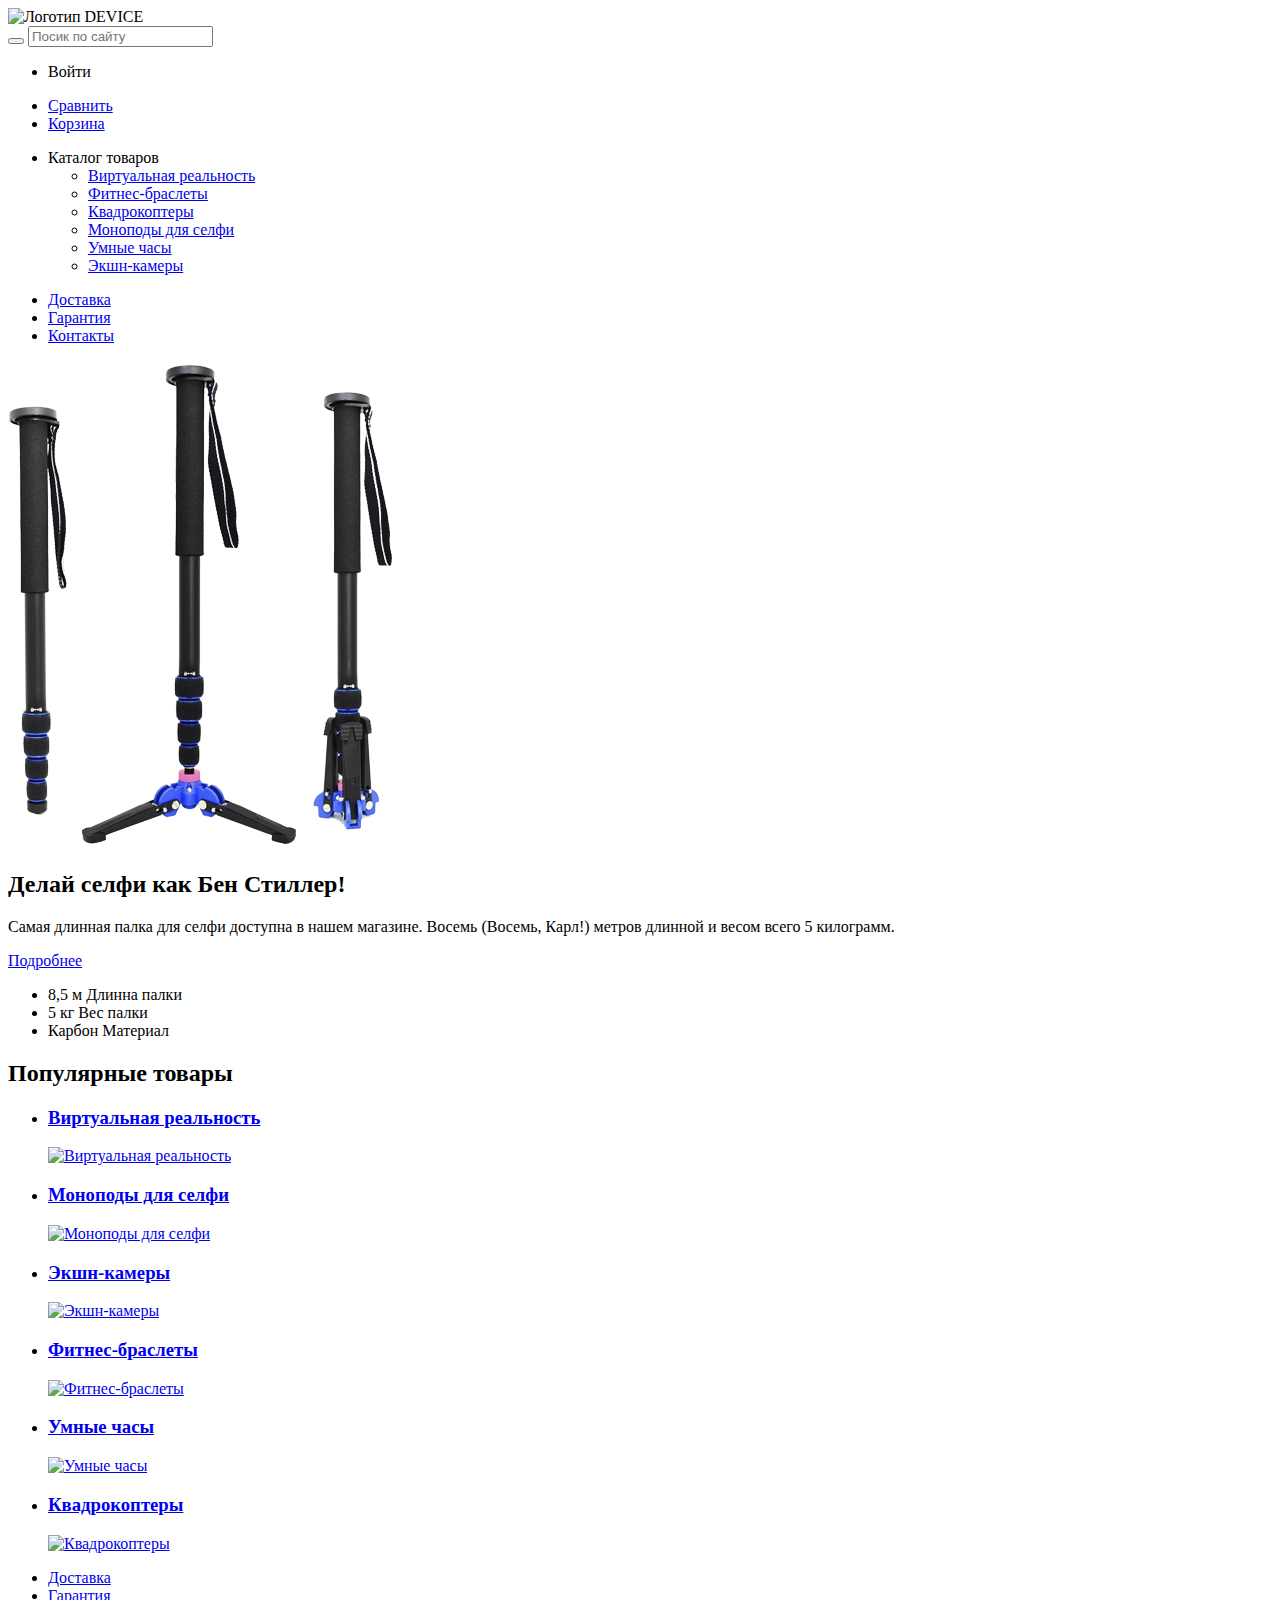
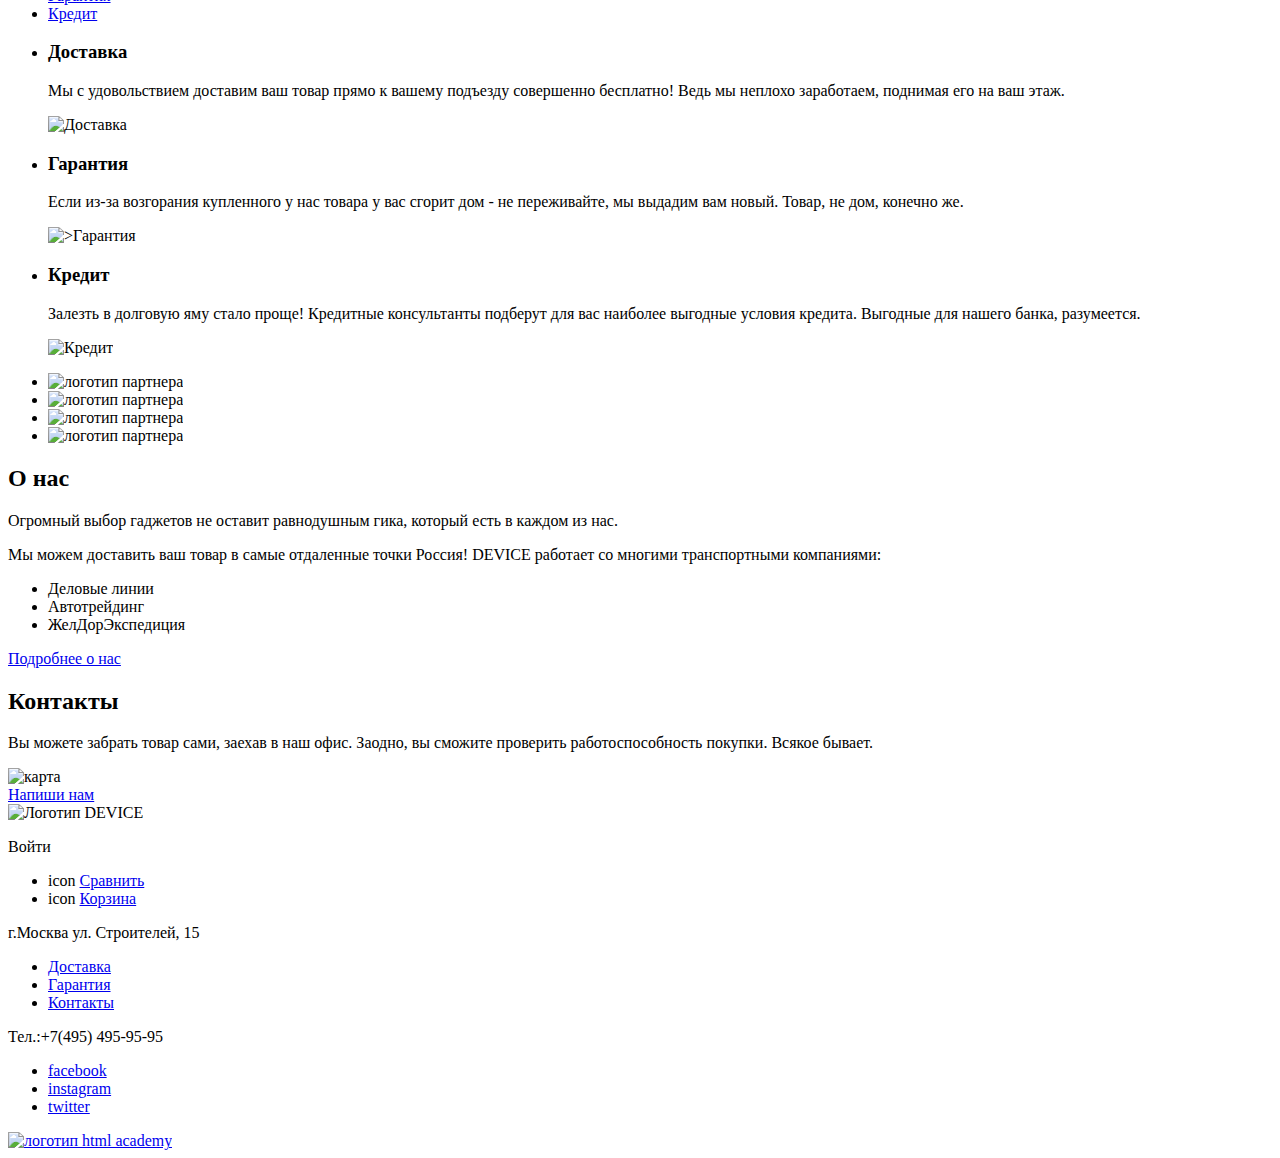
==== index.html @ af8afa59 "Подключение изображение к разметке" ====
<!DOCTYPE html>
<html lang="ru">

<head>
  <meta charset="utf-8">
  <title>Главная</title>
</head>

<body>
  <!-- HEADER -->
  <header class="main-header">
    <img src="#" alt="Логотип DEVICE">
    <form class="search">
      <button type="submit"></button>
      <input type="text" name="search" placeholder="Посик по сайту">
    </form>
    <ul class="main-header__user-navigation-list">
      <li>Войти</li>
    </ul>
    <ul>
      <li>
        <a href="#">Сравнить</a>
      <li>
        <a href="#">Корзина</a>  
      </li>
    </ul>
    <nav class="site-navigation">
      <ul class="site-navigation__list">
        <li>Каталог товаров
          <ul>
            <li>
              <a href="#">Виртуальная реальность</a>
            </li>
            <li>
              <a href="#">Фитнес-браслеты</a>
            </li>
            <li>
              <a href="#">Квадрокоптеры</a>
            </li>
            <li>
              <a href="#">Моноподы для селфи</a>
            </li>
            <li>
              <a href="#">Умные часы</a>
            </li>
            <li>
              <a href="#">Экшн-камеры</a>
            </li>
          </ul>
        </li>
      </ul>
      <ul class="site-navigation-list">
        <li>
          <a href="#">Доставка</a>
        </li>
        <li>
          <a href="#">Гарантия</a>
        </li>
        <li>
          <a href="#">Контакты</a>
        </li>
      </ul>
    </nav>
  </header>

  <!-- MAIN -->
  <main class="container">
    <!-- Slider -->
    <section class="slider">
      <img src="img/content/slider/slider-1.png" alt="изображение Палка для селфи">
      <h2 class="title">Делай селфи как Бен Стиллер!</h2>
      <p>
        Самая длинная палка для селфи доступна в нашем магазине. Восемь (Восемь, Карл!) метров длинной и весом всего 5 килограмм.
      </p>
      <a href="#">Подробнее</a>
      <ul class="feature-list">
        <li class="feature-item">
          8,5 м
          <span>Длинна палки</span>
        </li>
        <li class="feature-item">
          5 кг
          <span>Вес палки</span>
        </li>
        <li class="feature-item">
          Карбон
          <span>Материал</span>
        </li>
      </ul>
    </section>
    <!-- Slider -->
    <section class="catalog-popular">
      <h2 class="visuale-hidden">Популярные товары</h2>
      <ul class="catalog-popular__list">
        <li>
          <h3 class="title">
            <a href="#">Виртуальная реальность</a>
          </h3>
          <a href="#">
            <img src="http://placehold.it/150x100" alt="Виртуальная реальность">
          </a>
        </li>
        <li>
          <h3 class="title">
            <a href="#">Моноподы для селфи</a>
          </h3>
          <a href="#">
            <img src="img/content/catalog/" alt="Моноподы для селфи">
          </a>
        </li>
        <li>
          <h3 class="title">
            <a href="#">Экшн-камеры</a>
          </h3>
          <a href="#">
            <img src="http://placehold.it/150x100" alt="Экшн-камеры">
          </a>
        </li>
        <li>
          <h3 class="title">
            <a href="#">Фитнес-браслеты</a>
          </h3>
          <a href="#">
            <img src="http://placehold.it/150x100" alt="Фитнес-браслеты">
          </a>
        </li>
        <li>
          <h3 class="title">
            <a href="#">Умные часы</a>
          </h3>
          <a href="#">
            <img src="http://placehold.it/150x100" alt="Умные часы">
          </a>
        </li>
        <li>
          <h3 class="title">
            <a href="#">Квадрокоптеры</a>
          </h3>
          <a href="#">
            <img src="http://placehold.it/150x100" alt="Квадрокоптеры">
          </a>
        </li>
      </ul>
    </section>
    <section class="services">
      <ul class="services-tab-list">
        <li>
          <a href="#">Доставка</a>
        </li>
        <li>
          <a href="#">Гарантия</a>
        </li>
        <li>
          <a href="#">Кредит</a>
        </li>
      </ul>
      <ul class="services-list">
        <li>
          <h3>Доставка</h3>
          <p>
            Мы с удовольствием доставим ваш товар прямо к вашему подъезду совершенно бесплатно! Ведь мы неплохо заработаем, поднимая
            его на ваш этаж.
          </p>
          <img src="#" alt="Доставка">
        </li>
        <li>
          <h3>Гарантия</h3>
          <p>
            Если из-за возгорания купленного у нас товара у вас сгорит дом - не переживайте, мы выдадим вам новый. Товар, не дом, конечно
            же.
          </p>
          <img src="#" alt=">Гарантия">
        </li>
        <li>
          <h3>Кредит</h3>
          <p>
            Залезть в долговую яму стало проще! Кредитные консультанты подберут для вас наиболее выгодные условия кредита. Выгодные для
            нашего банка, разумеется.
          </p>
          <img src="#" alt="Кредит">
        </li>
      </ul>
    </section>
    <section class="partners">
      <ul class="partners-list">
        <li>
          <img src="http://placehold.it/150x100" alt="логотип партнера">
        </li>
        <li>
          <img src="http://placehold.it/150x100" alt="логотип партнера">
        </li>
        <li>
          <img src="http://placehold.it/150x100" alt="логотип партнера">
        </li>
        <li>
          <img src="http://placehold.it/150x100" alt="логотип партнера">
        </li>
      </ul>
    </section>
    <section class="about">
      <h2>О нас</h2>
      <p>
        Огромный выбор гаджетов не оставит равнодушным гика, который есть в каждом из нас.
      </p>
      <p>
        Мы можем доставить ваш товар в самые отдаленные точки Россия! DEVICE работает со многими транспортными компаниями:
      </p>
      <ul>
        <li>Деловые линии</li>
        <li>Автотрейдинг</li>
        <li>ЖелДорЭкспедиция</li>
      </ul>
      <a href="#">Подробнее о нас</a>
    </section>
    <section class="contacts">
      <h2>Контакты</h2>
      <p>
        Вы можете забрать товар сами, заехав в наш офис. Заодно, вы сможите проверить работоспособность покупки. Всякое бывает.
      </p>
      <img src="http://placehold.it/150x100" alt="карта">
      <br>
      <a href="#">Напиши нам</a>
    </section>
  </main>
  <!-- FOOTER -->
  <footer main-footer>
    <section class="top-footer">
      <img src="#" alt="Логотип DEVICE">
      <ul class="user-navigation-footer-list"></ul>
      <li>Войти</li>
      </ul>
      <ul>
        <li>
          <span>icon</span>
          <a href="#">Сравнить</a>
        </li>
        <li>
          <span>icon</span>
          <a href="#">Корзина</a>
        </li>
      </ul>
    </section>
    <section class="middle-footer">
      <p class="middle-footer-address">
        г.Москва ул. Строителей, 15
      </p>
      <nav class="footer-navigation">
        <ul class="footer-navigation-list">
          <li>
            <a href="#">Доставка</a>
          </li>
          <li>
            <a href="#">Гарантия</a>
          </li>
          <li>
            <a href="#">Контакты</a>
          </li>
        </ul>
      </nav>
      <p class="middle-footer-contact">
        Тел.:+7(495) 495-95-95
      </p>
    </section>
    <section class="footer__btn-social">
      <ul class="btn-social__list">
        <li>
          <a class="btn-social__link" href="#">facebook</a>
        </li>
        <li>
          <a class="sbtn-social__link" href="#">instagram</a>
        </li>
        <li>
          <a class="btn-social__link" href="#">twitter</a>
        </li>
      </ul>
      <a href="https://htmlacademy.ru/intensive/htmlcss">
        <img src="#" alt="логотип html academy">
      </a>
    </section>
  </footer>
</body>

</html>
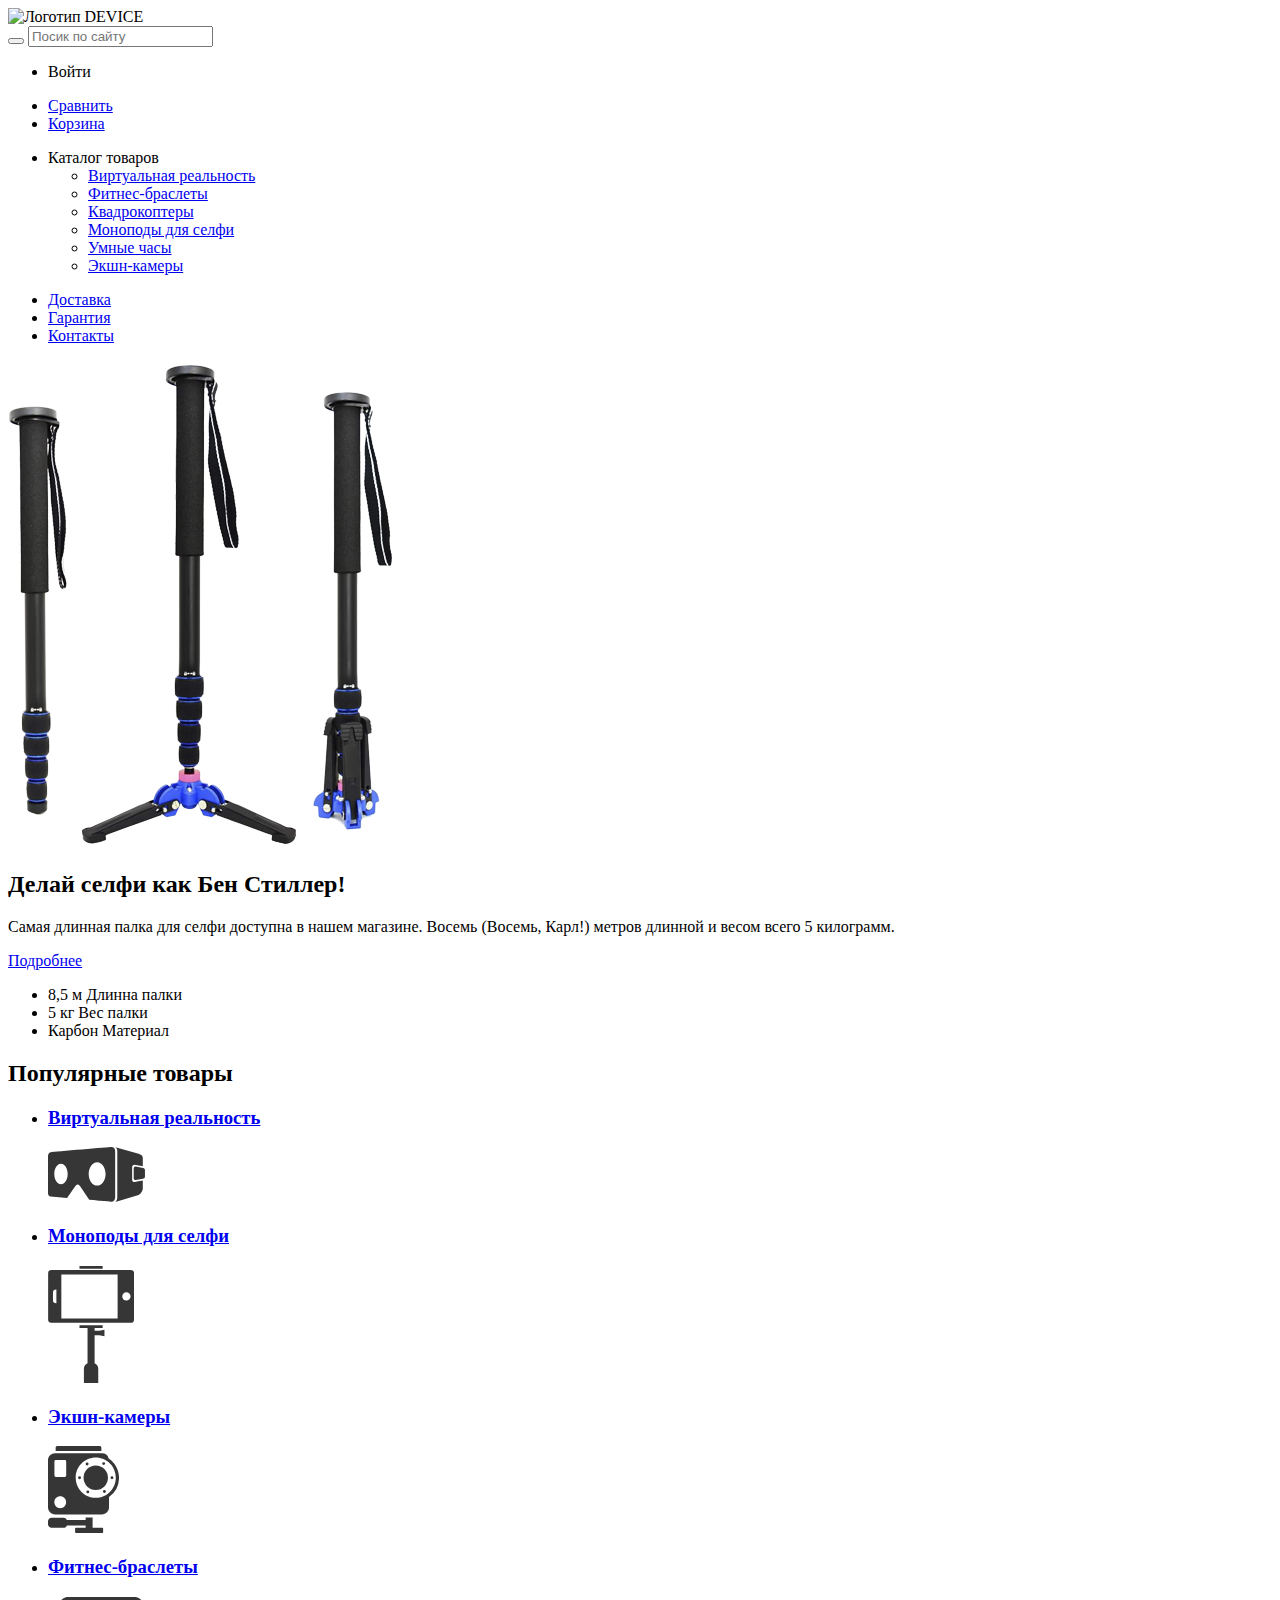
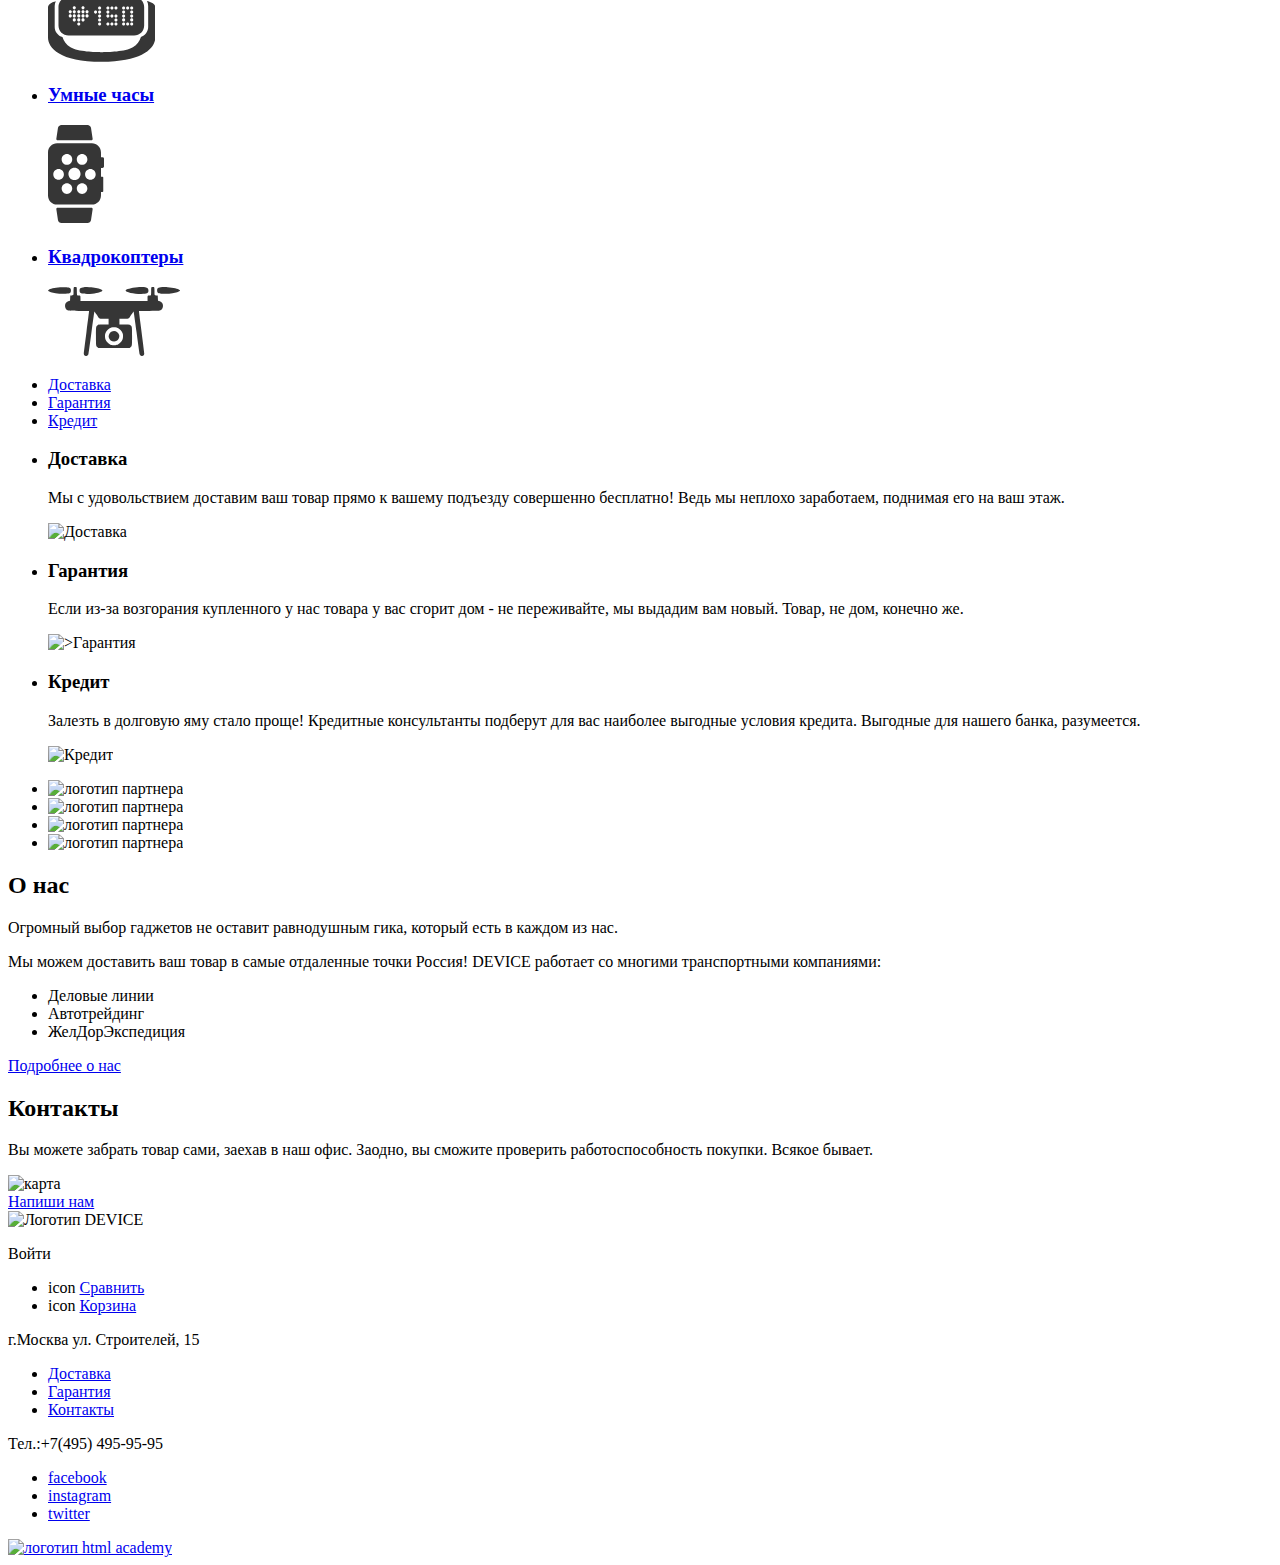
==== commit 99e2c4fb: "Добавил images популярные товары" ====
--- a/index.html
+++ b/index.html
@@ -97,7 +97,7 @@
             <a href="#">Виртуальная реальность</a>
           </h3>
           <a href="#">
-            <img src="http://placehold.it/150x100" alt="Виртуальная реальность">
+            <img src="img/decorative/svg-device/popular-1.svg" alt="Виртуальная реальность">
           </a>
         </li>
         <li>
@@ -105,7 +105,7 @@
             <a href="#">Моноподы для селфи</a>
           </h3>
           <a href="#">
-            <img src="img/content/catalog/" alt="Моноподы для селфи">
+            <img src="img/decorative/svg-device/popular-2.svg" alt="Моноподы для селфи">
           </a>
         </li>
         <li>
@@ -113,7 +113,7 @@
             <a href="#">Экшн-камеры</a>
           </h3>
           <a href="#">
-            <img src="http://placehold.it/150x100" alt="Экшн-камеры">
+            <img src="img/decorative/svg-device/popular-3.svg" alt="Экшн-камеры">
           </a>
         </li>
         <li>
@@ -121,7 +121,7 @@
             <a href="#">Фитнес-браслеты</a>
           </h3>
           <a href="#">
-            <img src="http://placehold.it/150x100" alt="Фитнес-браслеты">
+            <img src="img/decorative/svg-device/popular-4.svg" alt="Фитнес-браслеты">
           </a>
         </li>
         <li>
@@ -129,7 +129,7 @@
             <a href="#">Умные часы</a>
           </h3>
           <a href="#">
-            <img src="http://placehold.it/150x100" alt="Умные часы">
+            <img src="img/decorative/svg-device/popular-5.svg" alt="Умные часы">
           </a>
         </li>
         <li>
@@ -137,7 +137,7 @@
             <a href="#">Квадрокоптеры</a>
           </h3>
           <a href="#">
-            <img src="http://placehold.it/150x100" alt="Квадрокоптеры">
+            <img src="img/decorative/svg-device/popular-6.svg" alt="Квадрокоптеры">
           </a>
         </li>
       </ul>
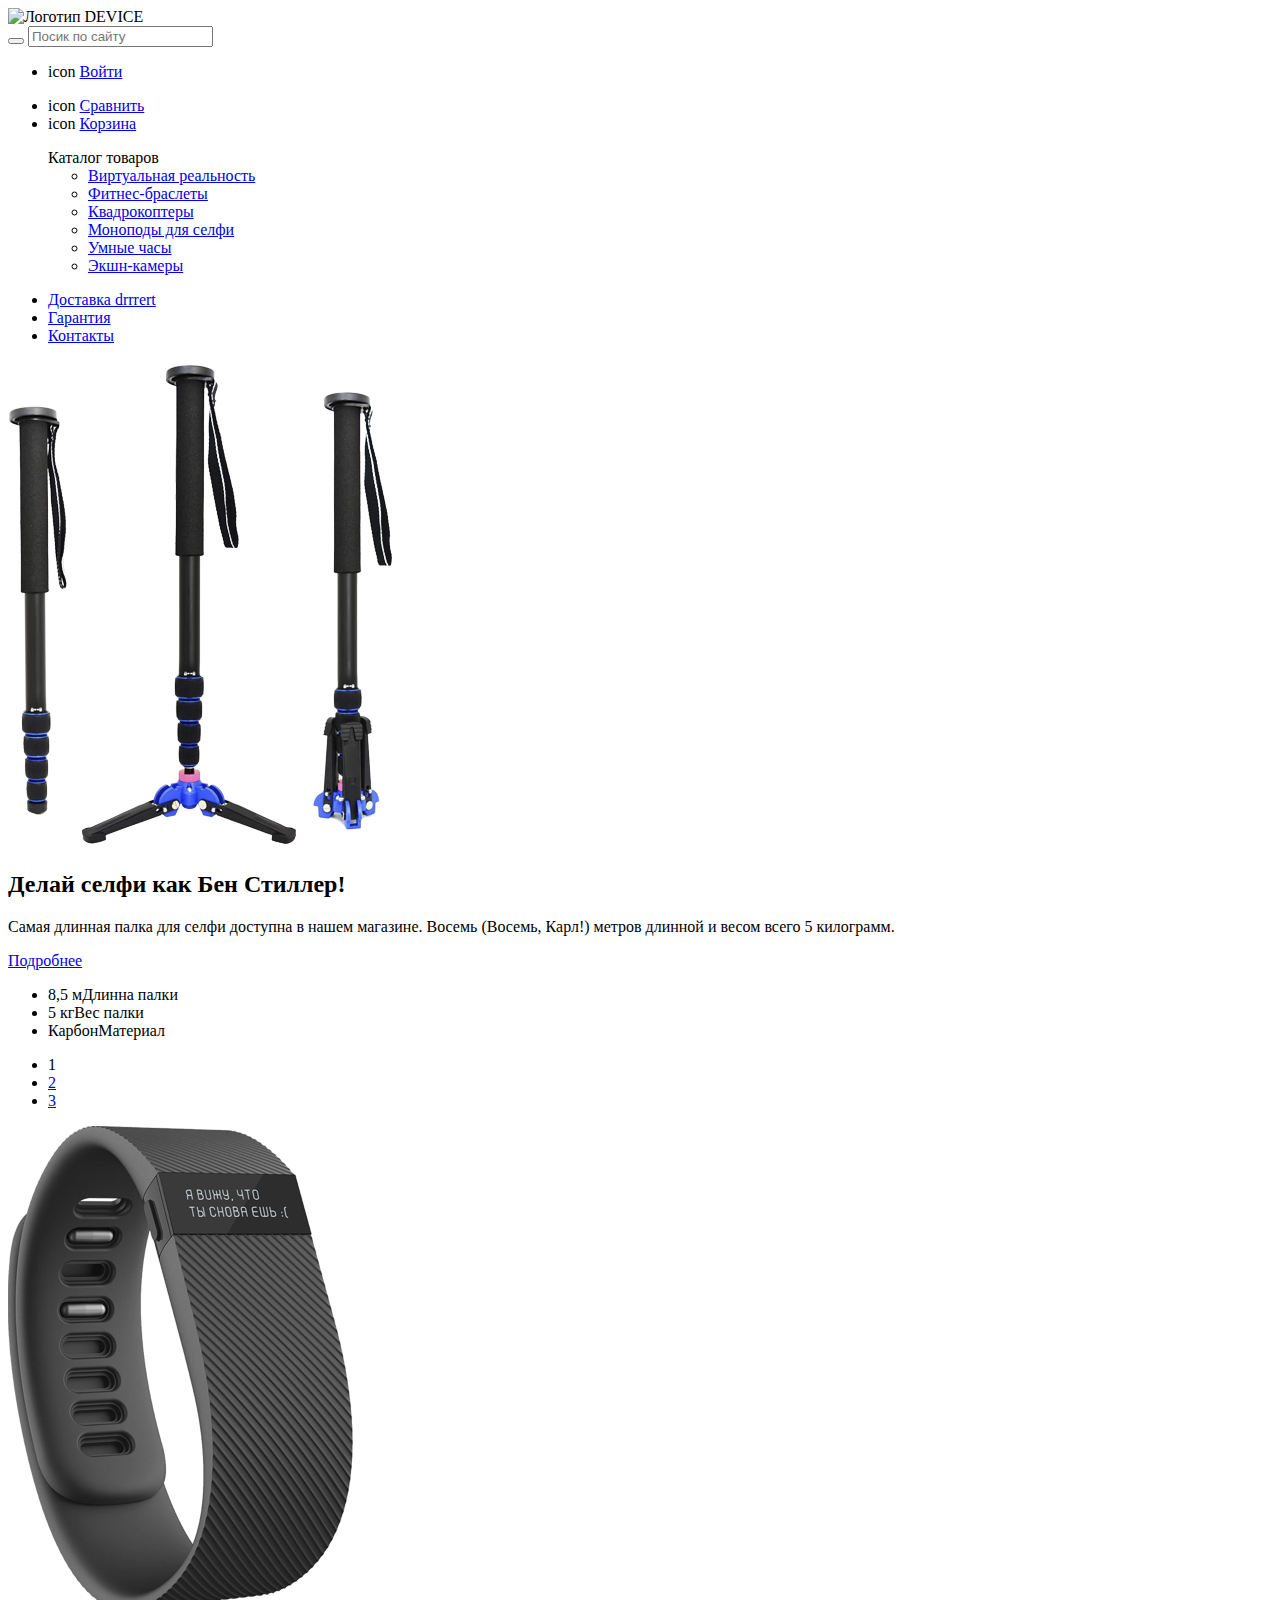
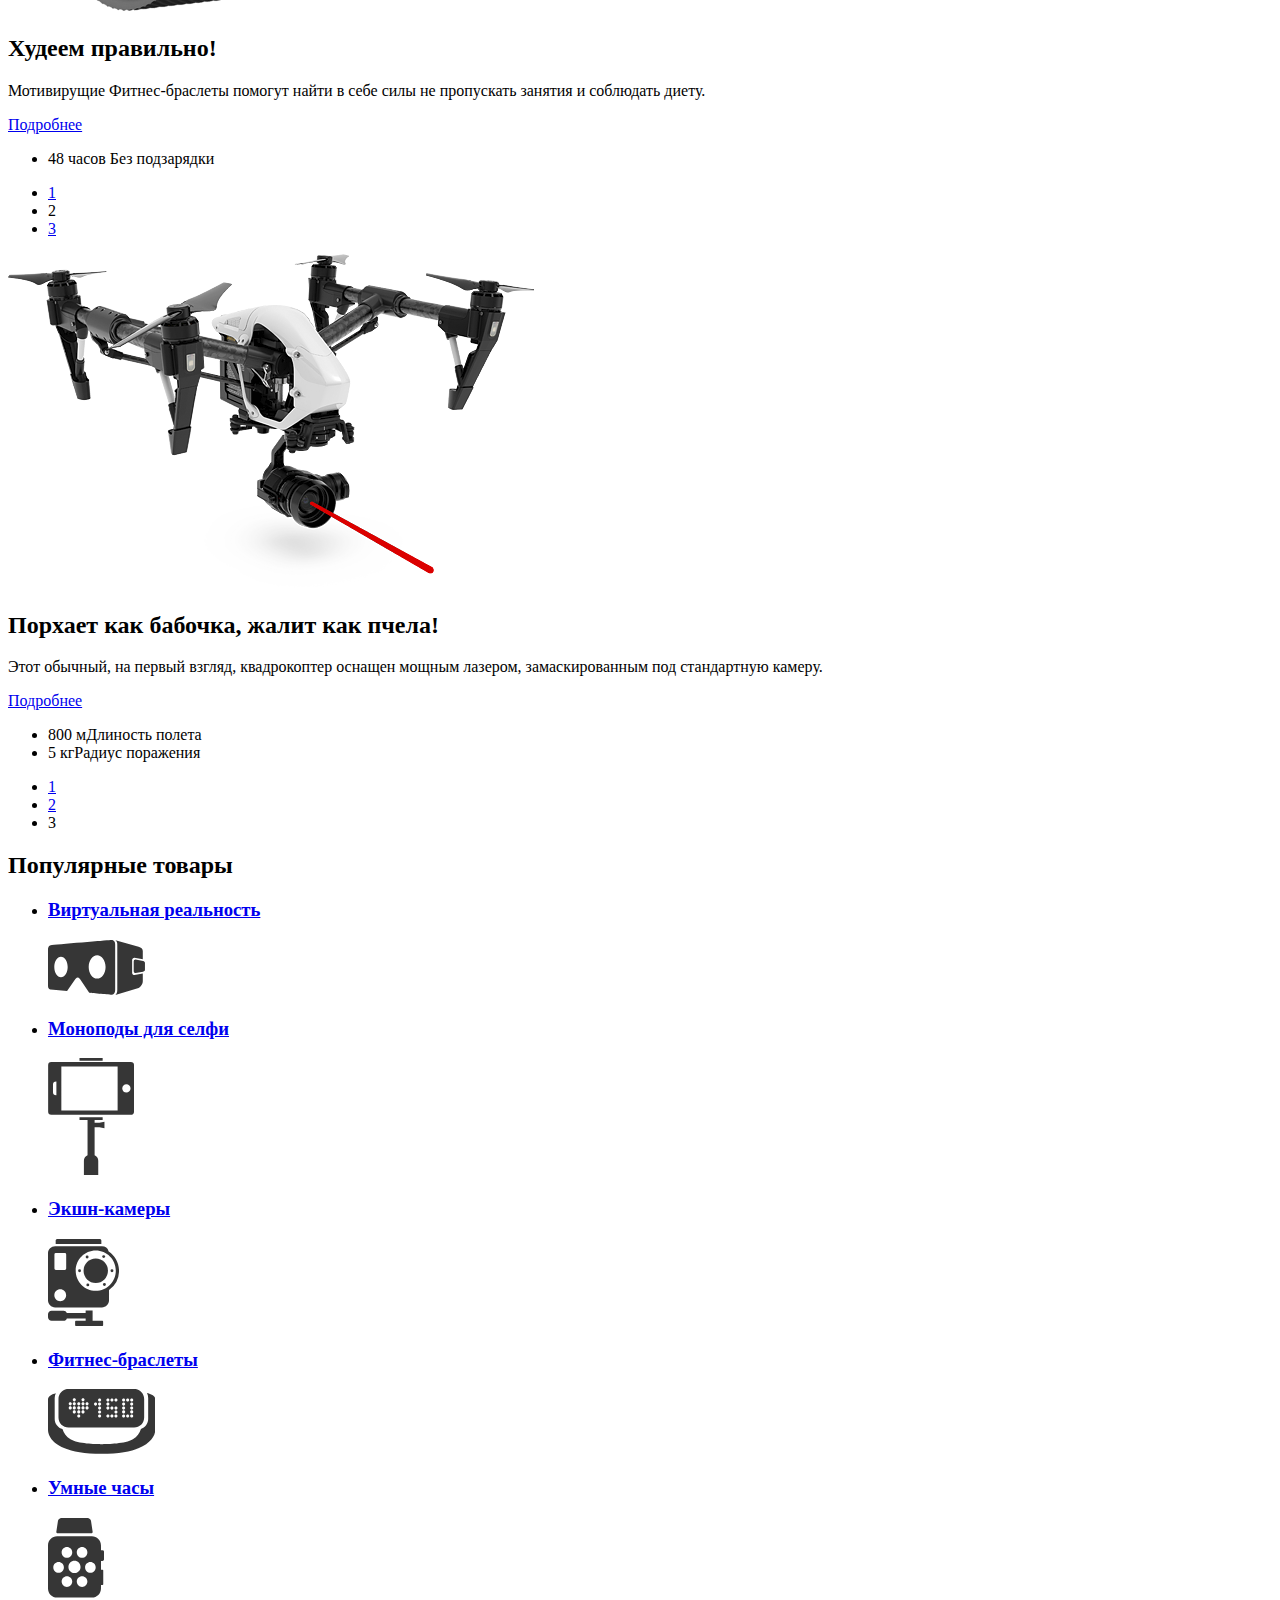
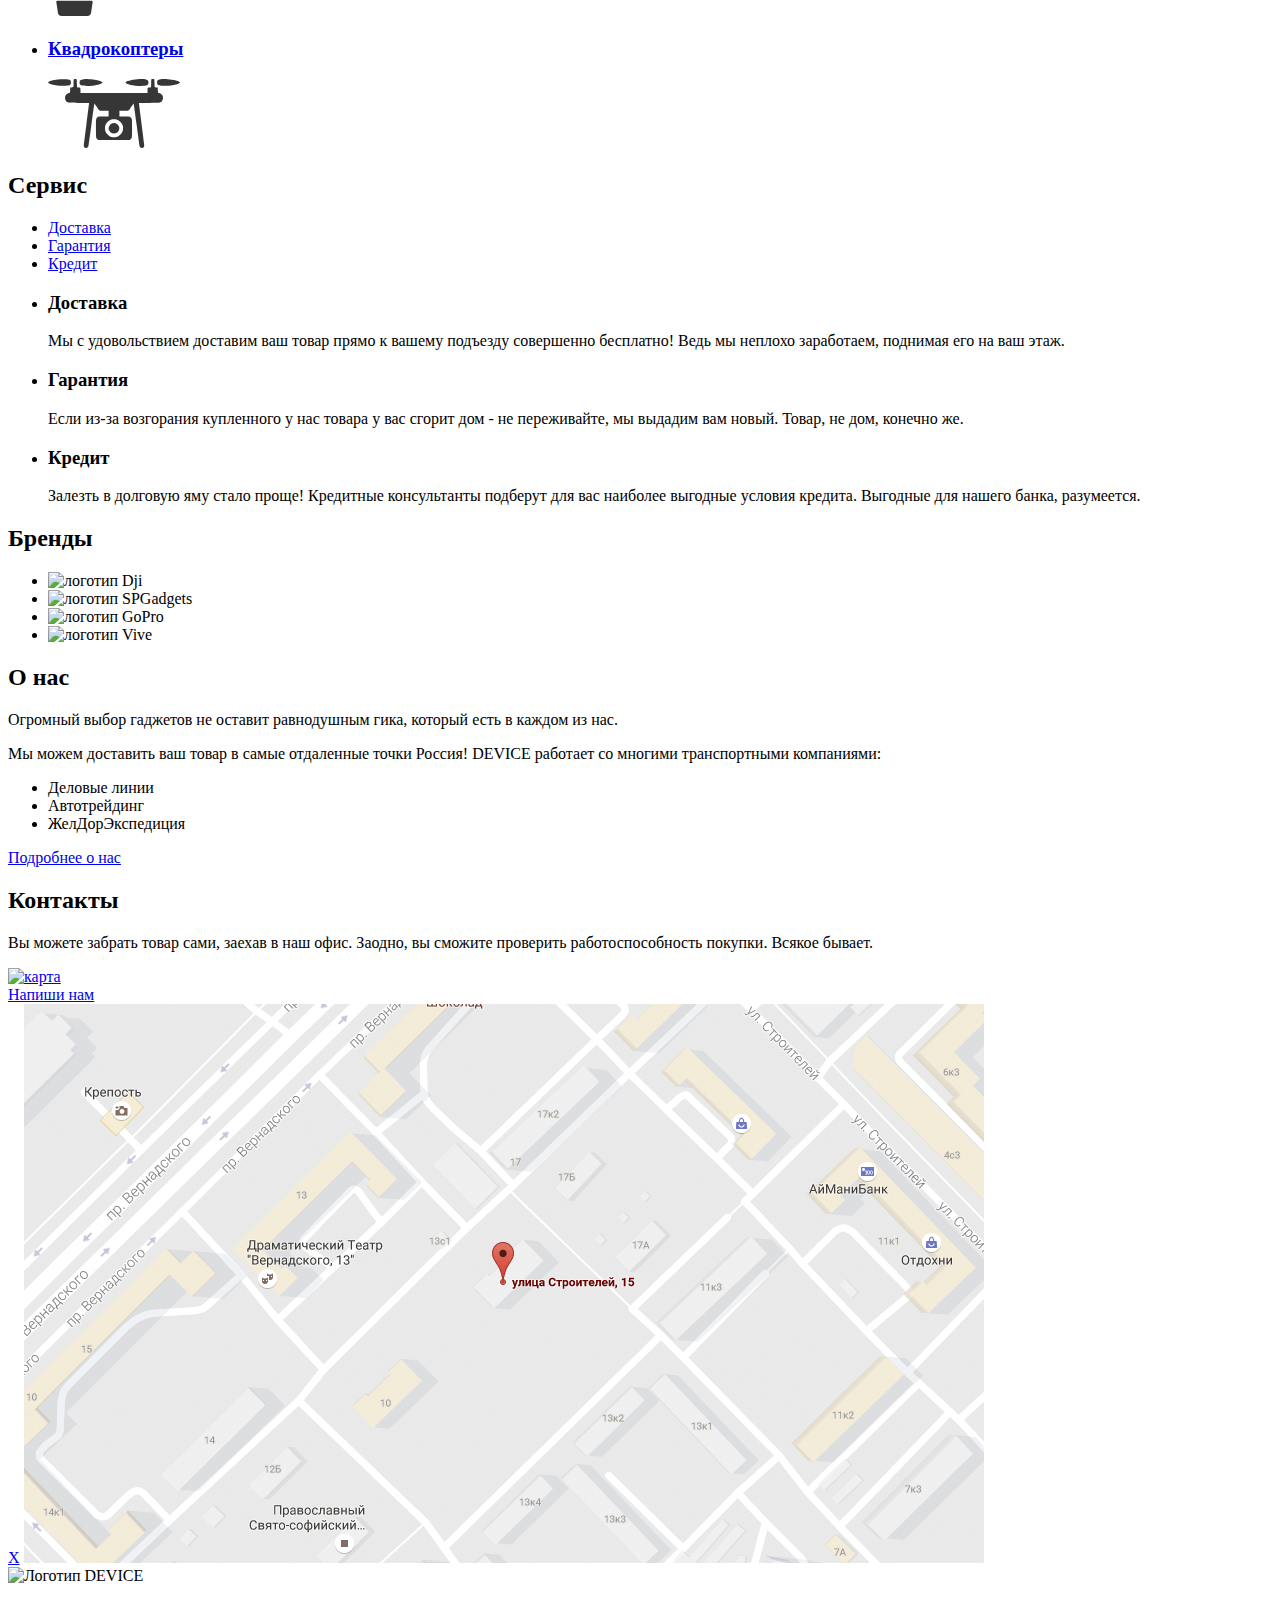
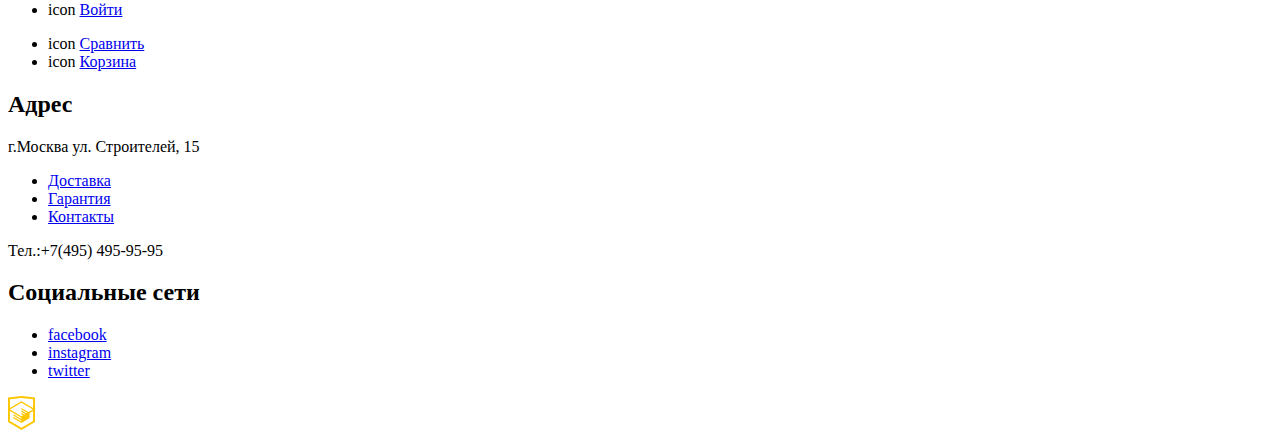
==== commit af594b2b: "Завершение разметки проекта" ====
--- a/index.html
+++ b/index.html
@@ -9,56 +9,46 @@
 <body>
   <!-- HEADER -->
   <header class="main-header">
-    <img src="#" alt="Логотип DEVICE">
-    <form class="search">
-      <button type="submit"></button>
-      <input type="text" name="search" placeholder="Посик по сайту">
+    <span class="logo" href="#">
+			<img src="index.html" alt="Логотип DEVICE">
+		</span>
+    <form class="form-search">
+      <button class="form-search__btn" type="submit"></button>
+      <input class="form-search__input" type="text" name="search" placeholder="Посик по сайту">
     </form>
-    <ul class="main-header__user-navigation-list">
-      <li>Войти</li>
+    <ul class="user-navigation__list">
+      <li class="user-navigation__item">
+        <span>icon</span>
+        <a href="#">Войти</a>
+      </li>
     </ul>
     <ul>
       <li>
+        <span>icon</span>
         <a href="#">Сравнить</a>
+      </li>
       <li>
-        <a href="#">Корзина</a>  
+        <span>icon</span>
+        <a href="#">Корзина</a>
       </li>
     </ul>
-    <nav class="site-navigation">
-      <ul class="site-navigation__list">
-        <li>Каталог товаров
+    <nav class="main-nav">
+      <ul class="main-nav__catalog">
+        <li1>Каталог товаров
           <ul>
-            <li>
-              <a href="#">Виртуальная реальность</a>
-            </li>
-            <li>
-              <a href="#">Фитнес-браслеты</a>
-            </li>
-            <li>
-              <a href="#">Квадрокоптеры</a>
-            </li>
-            <li>
-              <a href="#">Моноподы для селфи</a>
-            </li>
-            <li>
-              <a href="#">Умные часы</a>
-            </li>
-            <li>
-              <a href="#">Экшн-камеры</a>
-            </li>
+            <li><a href="#">Виртуальная реальность</a></li>
+            <li><a href="#">Фитнес-браслеты</a></li>
+            <li><a href="#">Квадрокоптеры</a></li>
+            <li><a href="#">Моноподы для селфи</a></li>
+            <li><a href="#">Умные часы</a></li>
+            <li><a href="#">Экшн-камеры</a></li>
           </ul>
         </li>
       </ul>
-      <ul class="site-navigation-list">
-        <li>
-          <a href="#">Доставка</a>
-        </li>
-        <li>
-          <a href="#">Гарантия</a>
-        </li>
-        <li>
-          <a href="#">Контакты</a>
-        </li>
+      <ul class="header-service__list">
+        <li><a href="#">Доставка drrrert</a></li>
+        <li><a href="#">Гарантия</a></li>
+        <li><a href="#">Контакты</a></li>
       </ul>
     </nav>
   </header>
@@ -66,28 +56,64 @@
   <!-- MAIN -->
   <main class="container">
     <!-- Slider -->
-    <section class="slider">
-      <img src="img/content/slider/slider-1.png" alt="изображение Палка для селфи">
-      <h2 class="title">Делай селфи как Бен Стиллер!</h2>
-      <p>
-        Самая длинная палка для селфи доступна в нашем магазине. Восемь (Восемь, Карл!) метров длинной и весом всего 5 килограмм.
-      </p>
-      <a href="#">Подробнее</a>
-      <ul class="feature-list">
-        <li class="feature-item">
-          8,5 м
-          <span>Длинна палки</span>
-        </li>
-        <li class="feature-item">
-          5 кг
-          <span>Вес палки</span>
-        </li>
-        <li class="feature-item">
-          Карбон
-          <span>Материал</span>
-        </li>
-      </ul>
-    </section>
+    <div class="content-slider">
+      <!-- slider one -->
+      <div class="slider__slider-one">
+        <img src="img/content/slider/slider-1.png" alt="изображение Палка для селфи">
+        <h2 class="title">Делай селфи как Бен Стиллер!</h2>
+        <p>
+          Самая длинная палка для селфи доступна в нашем магазине. Восемь (Восемь, Карл!) метров длинной и весом всего 5 килограмм.
+        </p>
+        <a href="#">Подробнее</a>
+        <ul class="feature__list">
+          <li class="feature__item">8,5 м<span>Длинна палки</span></li>
+          <li class="feature__item">5 кг<span>Вес палки</span></li>
+          <li class="feature__item">Карбон<span>Материал</span></li>
+        </ul>
+        <ul class="pagination-slider__list">
+          <li class="pagination-slider__item pagination-slider-current">1</li>
+          <li class="pagination-slider__item"><a href="#">2</a></li>
+          <li class="pagination-slider__item"><a href="#">3</a></li>
+        </ul>
+      </div>
+      <!-- slider two -->
+      <div class="slider__slider-two">
+        <img src="img/content/slider/slider-2.png" alt="изображение Фитнес-браслет">
+        <h2 class="title">Худеем правильно!</h2>
+        <p>
+         Мотивирущие Фитнес-браслеты помогут найти в себе силы 
+         не пропускать занятия и соблюдать диету.
+        </p>
+        <a href="#">Подробнее</a>
+        <ul class="feature__list">
+          <li class="feature__item">48 часов <span>Без подзарядки</span></li>
+        </ul>
+        <ul class="pagination-slider__list">
+          <li class="pagination-slider__item"><a href="#">1</a></li>
+          <li class="pagination-slider__item pagination-slider-current">2</li>
+          <li class="pagination-slider__item"><a href="#">3</a></li>
+        </ul>
+      </div>
+      <!-- slider three -->
+      <div class="slider__slider-three">
+        <img src="img/content/slider/slider-3.png" alt="изображение Палка для селфи">
+        <h2 class="title">Порхает как бабочка, жалит как пчела!</h2>
+        <p>
+          Этот обычный, на первый взгляд, квадрокоптер оснащен
+          мощным лазером, замаскированным под стандартную камеру.
+        </p>
+        <a href="#">Подробнее</a>
+        <ul class="feature__list">
+          <li class="feature__item">800 м<span>Длиность полета</span></li>
+          <li class="feature__item">5 кг<span>Радиус поражения</span></li>
+        </ul>
+        <ul class="pagination-slider__list">
+            <li class="pagination-slider__item"><a href="#">1</a></li>
+            <li class="pagination-slider__item"><a href="#">2</a></li>
+            <li class="pagination-slider__item pagination-slider-current">3</li>
+          </ul>
+      </div>
+    </div>
     <!-- Slider -->
     <section class="catalog-popular">
       <h2 class="visuale-hidden">Популярные товары</h2>
@@ -135,7 +161,7 @@
         <li>
           <h3 class="title">
             <a href="#">Квадрокоптеры</a>
-          </h3>
+          </h3>   
           <a href="#">
             <img src="img/decorative/svg-device/popular-6.svg" alt="Квадрокоптеры">
           </a>
@@ -143,25 +169,19 @@
       </ul>
     </section>
     <section class="services">
-      <ul class="services-tab-list">
-        <li>
-          <a href="#">Доставка</a>
-        </li>
-        <li>
-          <a href="#">Гарантия</a>
-        </li>
-        <li>
-          <a href="#">Кредит</a>
-        </li>
-      </ul>
-      <ul class="services-list">
+      <h2 class="visuale-hidden">Сервис</h2>
+      <ul class="services-tab__list">
+        <li><a href="#">Доставка</a></li>
+        <li><a href="#">Гарантия</a></li>
+        <li><a href="#">Кредит</a></li>
+      </ul>
+      <ul class="services__list">
         <li>
           <h3>Доставка</h3>
           <p>
             Мы с удовольствием доставим ваш товар прямо к вашему подъезду совершенно бесплатно! Ведь мы неплохо заработаем, поднимая
             его на ваш этаж.
           </p>
-          <img src="#" alt="Доставка">
         </li>
         <li>
           <h3>Гарантия</h3>
@@ -169,7 +189,6 @@
             Если из-за возгорания купленного у нас товара у вас сгорит дом - не переживайте, мы выдадим вам новый. Товар, не дом, конечно
             же.
           </p>
-          <img src="#" alt=">Гарантия">
         </li>
         <li>
           <h3>Кредит</h3>
@@ -177,23 +196,23 @@
             Залезть в долговую яму стало проще! Кредитные консультанты подберут для вас наиболее выгодные условия кредита. Выгодные для
             нашего банка, разумеется.
           </p>
-          <img src="#" alt="Кредит">
-        </li>
-      </ul>
-    </section>
-    <section class="partners">
-      <ul class="partners-list">
-        <li>
-          <img src="http://placehold.it/150x100" alt="логотип партнера">
-        </li>
-        <li>
-          <img src="http://placehold.it/150x100" alt="логотип партнера">
-        </li>
-        <li>
-          <img src="http://placehold.it/150x100" alt="логотип партнера">
-        </li>
-        <li>
-          <img src="http://placehold.it/150x100" alt="логотип партнера">
+        </li>
+      </ul>
+    </section>
+    <section class="brands">
+      <h2 class="visuale-hidden">Бренды</h2>
+      <ul class="brand__list">
+        <li>
+          <img src="img/content/logo/logo-1.jpg" alt="логотип Dji">
+        </li>
+        <li>
+          <img src="img/content/logo/logo-2.jpg" alt="логотип SPGadgets">
+        </li>
+        <li>
+          <img src="img/content/logo/logo-3.jpg" alt="логотип GoPro">
+        </li>
+        <li>
+          <img src="img/content/logo/logo-4.jpg" alt="логотип Vive">
         </li>
       </ul>
     </section>
@@ -217,17 +236,25 @@
       <p>
         Вы можете забрать товар сами, заехав в наш офис. Заодно, вы сможите проверить работоспособность покупки. Всякое бывает.
       </p>
-      <img src="http://placehold.it/150x100" alt="карта">
-      <br>
+      <a href="#open-map" title="Развернуть карту">
+        <img src="img/content/map.jpg" alt="карта">
+      </a><br>
       <a href="#">Напиши нам</a>
+      <div id="open-map" class="popup-map">
+        <a class="close" href="#close" title="Закрыть">X</a>
+        <img src="img/content/map-big.jpg" alt="увеличенная карта">
+      </div>
     </section>
   </main>
   <!-- FOOTER -->
-  <footer main-footer>
-    <section class="top-footer">
+  <footer class="main-footer">
+    <section class="footer-top">
       <img src="#" alt="Логотип DEVICE">
-      <ul class="user-navigation-footer-list"></ul>
-      <li>Войти</li>
+      <ul class="footer__user-navigation__list">
+        <li>
+          <span>icon</span>
+          <a href="#">Войти</a>
+        </li>
       </ul>
       <ul>
         <li>
@@ -240,41 +267,31 @@
         </li>
       </ul>
     </section>
-    <section class="middle-footer">
-      <p class="middle-footer-address">
+    <section class="footer-middle">
+      <h2 class="visuale-hidden">Адрес</h2>
+      <p class="address">
         г.Москва ул. Строителей, 15
       </p>
       <nav class="footer-navigation">
-        <ul class="footer-navigation-list">
-          <li>
-            <a href="#">Доставка</a>
-          </li>
-          <li>
-            <a href="#">Гарантия</a>
-          </li>
-          <li>
-            <a href="#">Контакты</a>
-          </li>
+        <ul class="footer-service__list">
+          <li><a href="#">Доставка</a></li>
+          <li><a href="#">Гарантия</a></li>
+          <li><a href="#">Контакты</a></li>
         </ul>
       </nav>
-      <p class="middle-footer-contact">
+      <p class="contact">
         Тел.:+7(495) 495-95-95
       </p>
     </section>
-    <section class="footer__btn-social">
-      <ul class="btn-social__list">
-        <li>
-          <a class="btn-social__link" href="#">facebook</a>
-        </li>
-        <li>
-          <a class="sbtn-social__link" href="#">instagram</a>
-        </li>
-        <li>
-          <a class="btn-social__link" href="#">twitter</a>
-        </li>
+    <section class="footer-bottom">
+      <h2 class="visuale-hidden">Социальные сети</h2>
+      <ul class="social">
+        <li><a class="social__link" href="https://www.facebook.com/">facebook</a></li>
+        <li><a class="social__link" href="https://www.instagram.com/">instagram</a></li>
+        <li><a class="social__link" href="https://twitter.com/">twitter</a></li>
       </ul>
       <a href="https://htmlacademy.ru/intensive/htmlcss">
-        <img src="#" alt="логотип html academy">
+        <img src="img/decorative/svg-device/logo-html.svg" alt="логотип html academy">
       </a>
     </section>
   </footer>
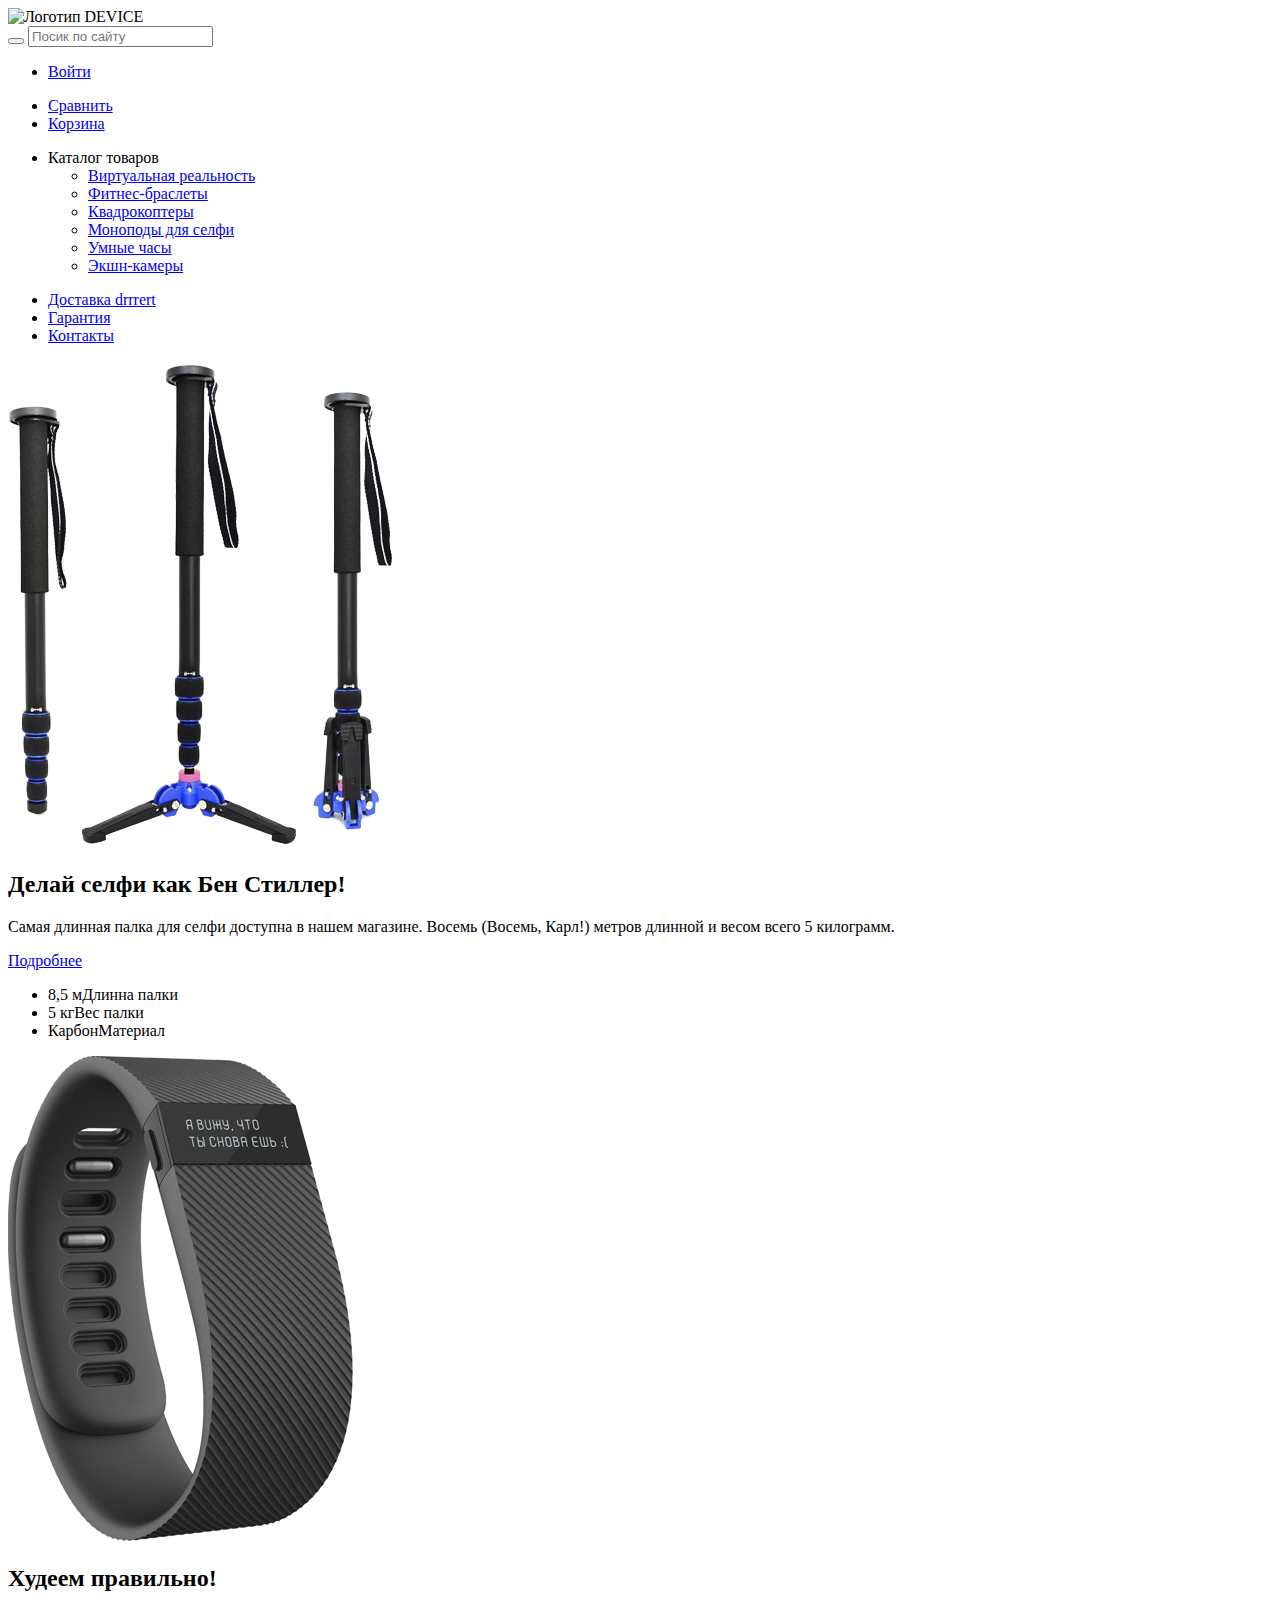
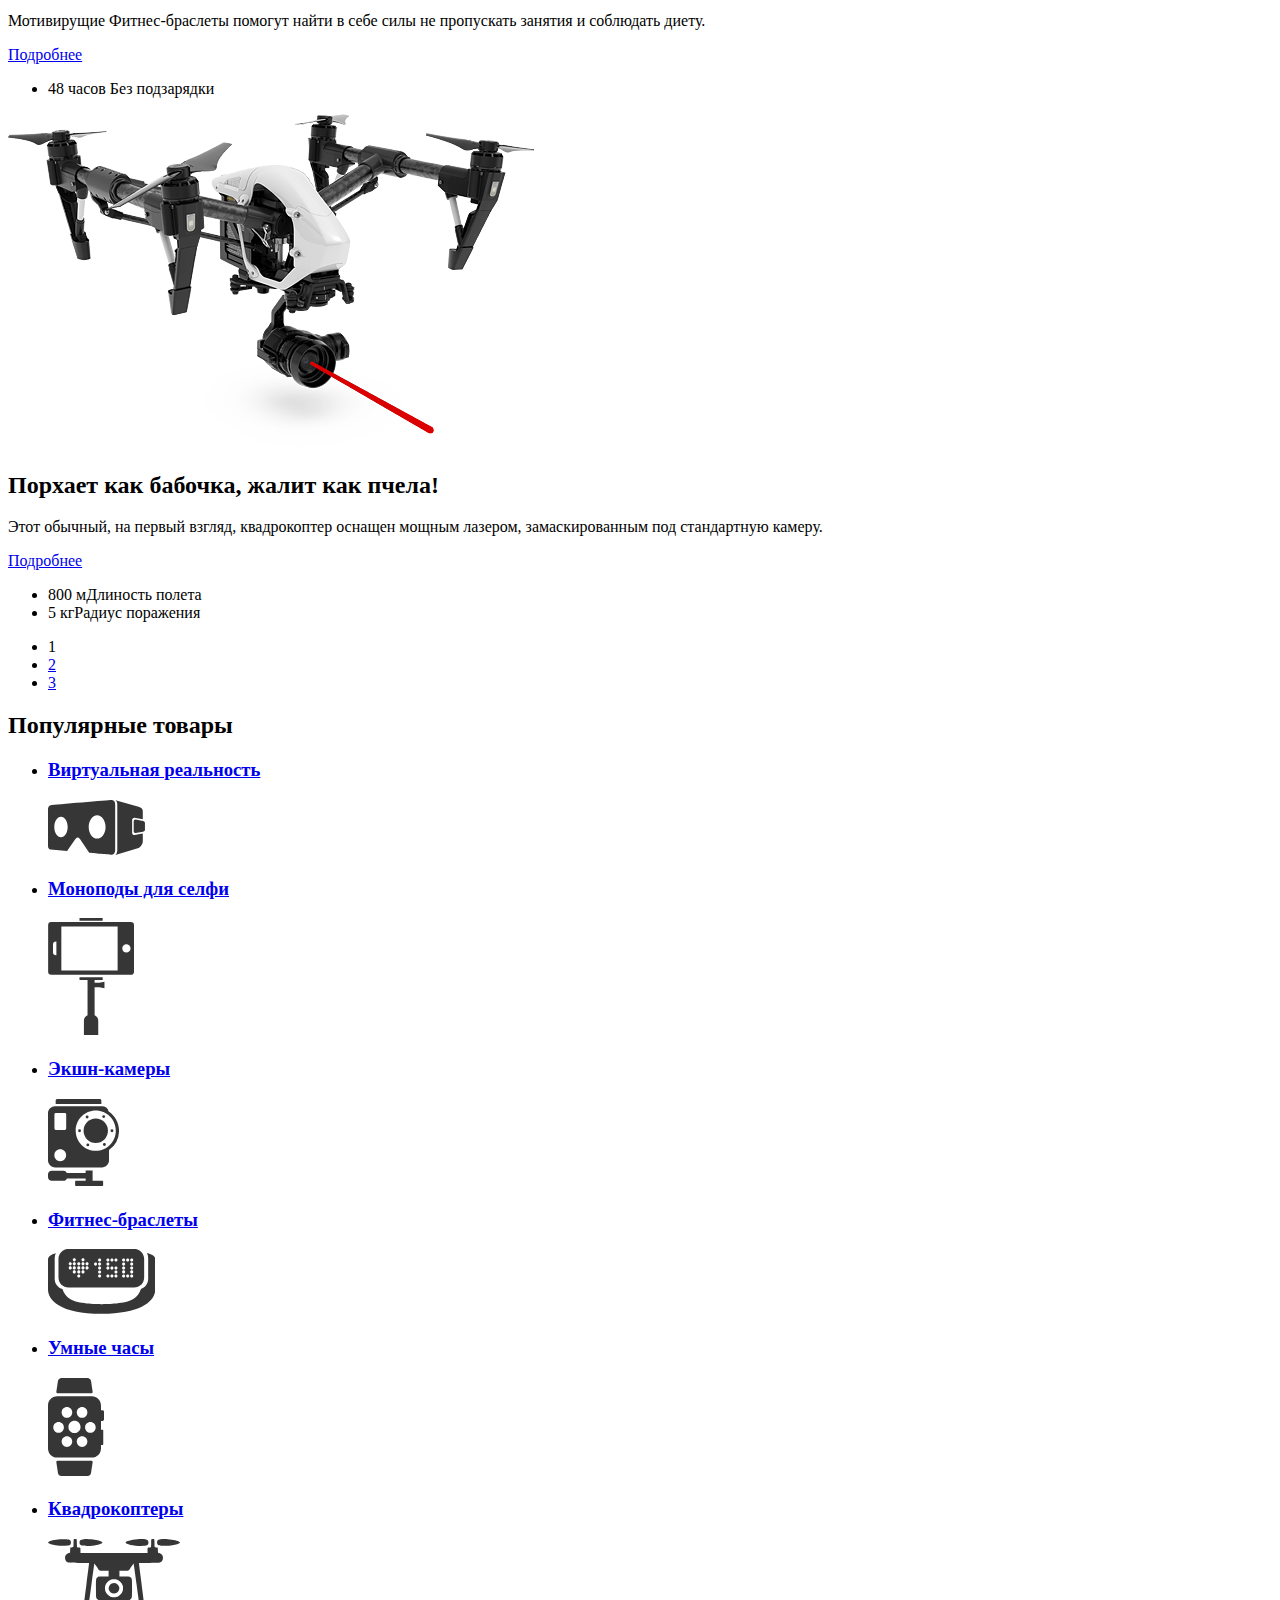
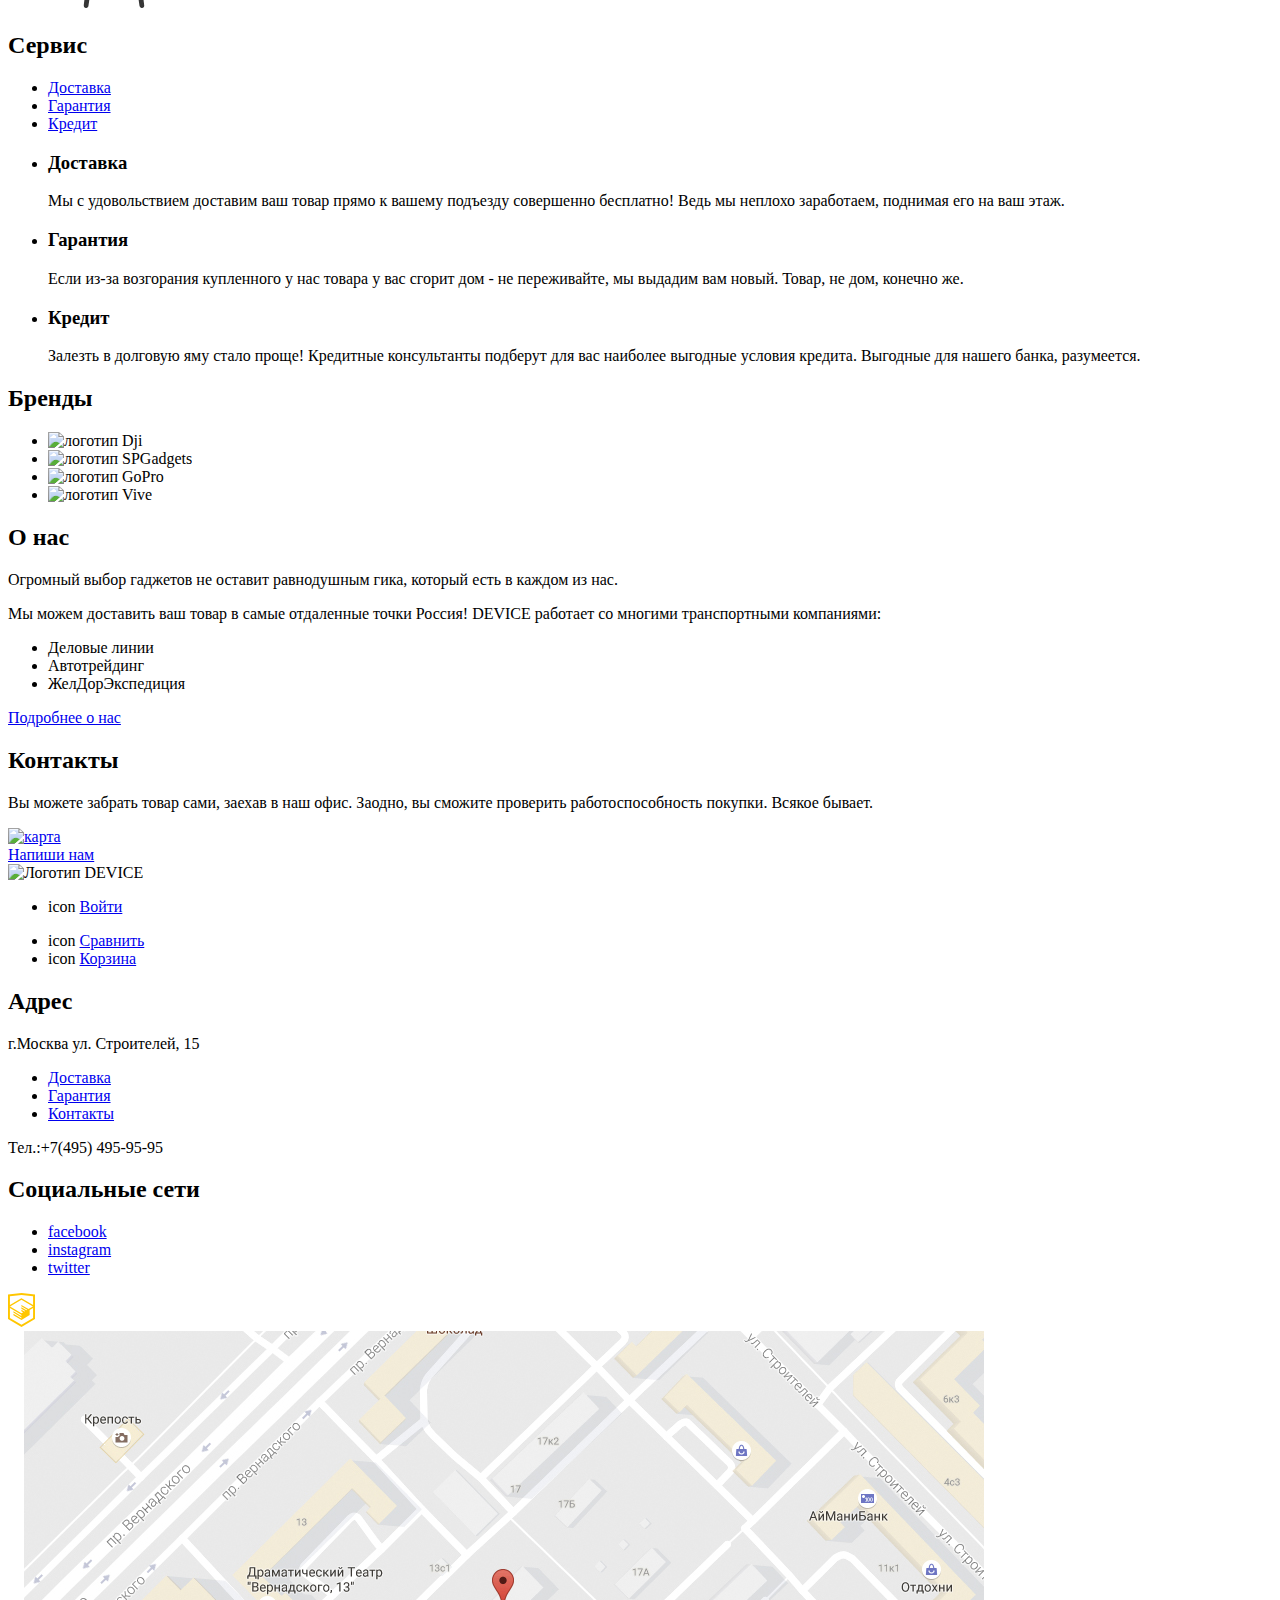
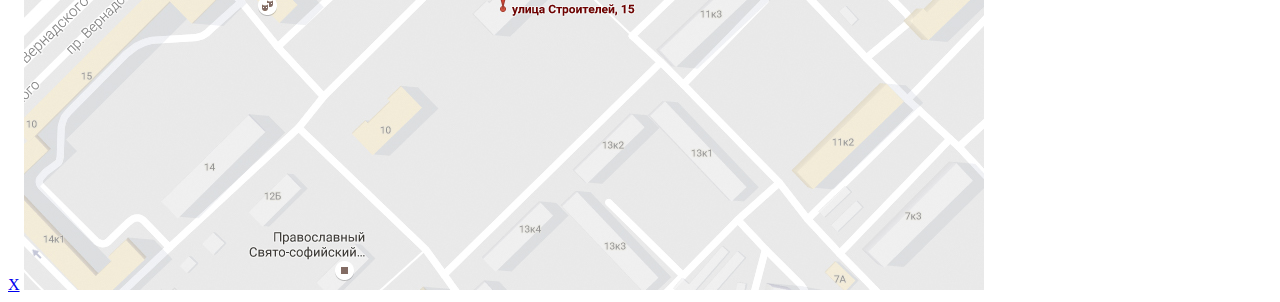
==== commit dff06978: "Доступность/исправление замечаний" ====
--- a/index.html
+++ b/index.html
@@ -16,25 +16,18 @@
       <button class="form-search__btn" type="submit"></button>
       <input class="form-search__input" type="text" name="search" placeholder="Посик по сайту">
     </form>
-    <ul class="user-navigation__list">
-      <li class="user-navigation__item">
-        <span>icon</span>
+    <ul class="user-nav">
+      <li class="user-nav__item">
         <a href="#">Войти</a>
       </li>
     </ul>
     <ul>
-      <li>
-        <span>icon</span>
-        <a href="#">Сравнить</a>
-      </li>
-      <li>
-        <span>icon</span>
-        <a href="#">Корзина</a>
-      </li>
+      <li><a href="#">Сравнить</a></li>
+      <li><a href="#">Корзина</a></li>
     </ul>
     <nav class="main-nav">
       <ul class="main-nav__catalog">
-        <li1>Каталог товаров
+        <li>Каталог товаров
           <ul>
             <li><a href="#">Виртуальная реальность</a></li>
             <li><a href="#">Фитнес-браслеты</a></li>
@@ -45,7 +38,7 @@
           </ul>
         </li>
       </ul>
-      <ul class="header-service__list">
+      <ul class="main-nav__service">
         <li><a href="#">Доставка drrrert</a></li>
         <li><a href="#">Гарантия</a></li>
         <li><a href="#">Контакты</a></li>
@@ -56,7 +49,7 @@
   <!-- MAIN -->
   <main class="container">
     <!-- Slider -->
-    <div class="content-slider">
+    <div class="slider">
       <!-- slider one -->
       <div class="slider__slider-one">
         <img src="img/content/slider/slider-1.png" alt="изображение Палка для селфи">
@@ -70,11 +63,6 @@
           <li class="feature__item">5 кг<span>Вес палки</span></li>
           <li class="feature__item">Карбон<span>Материал</span></li>
         </ul>
-        <ul class="pagination-slider__list">
-          <li class="pagination-slider__item pagination-slider-current">1</li>
-          <li class="pagination-slider__item"><a href="#">2</a></li>
-          <li class="pagination-slider__item"><a href="#">3</a></li>
-        </ul>
       </div>
       <!-- slider two -->
       <div class="slider__slider-two">
@@ -87,11 +75,6 @@
         <a href="#">Подробнее</a>
         <ul class="feature__list">
           <li class="feature__item">48 часов <span>Без подзарядки</span></li>
-        </ul>
-        <ul class="pagination-slider__list">
-          <li class="pagination-slider__item"><a href="#">1</a></li>
-          <li class="pagination-slider__item pagination-slider-current">2</li>
-          <li class="pagination-slider__item"><a href="#">3</a></li>
         </ul>
       </div>
       <!-- slider three -->
@@ -107,18 +90,18 @@
           <li class="feature__item">800 м<span>Длиность полета</span></li>
           <li class="feature__item">5 кг<span>Радиус поражения</span></li>
         </ul>
-        <ul class="pagination-slider__list">
-            <li class="pagination-slider__item"><a href="#">1</a></li>
-            <li class="pagination-slider__item"><a href="#">2</a></li>
-            <li class="pagination-slider__item pagination-slider-current">3</li>
-          </ul>
       </div>
+      <ul class="pagination-slider">
+          <li class="pagination-slider__item pagination-slider-current">1</li>
+          <li class="pagination-slider__item"><a href="#">2</a></li>
+          <li class="pagination-slider__item"><a href="#">3</a></li>
+        </ul>
     </div>
     <!-- Slider -->
     <section class="catalog-popular">
       <h2 class="visuale-hidden">Популярные товары</h2>
       <ul class="catalog-popular__list">
-        <li>
+        <li class="catalog-popular__item">
           <h3 class="title">
             <a href="#">Виртуальная реальность</a>
           </h3>
@@ -126,7 +109,7 @@
             <img src="img/decorative/svg-device/popular-1.svg" alt="Виртуальная реальность">
           </a>
         </li>
-        <li>
+        <li class="catalog-popular__item">
           <h3 class="title">
             <a href="#">Моноподы для селфи</a>
           </h3>
@@ -134,7 +117,7 @@
             <img src="img/decorative/svg-device/popular-2.svg" alt="Моноподы для селфи">
           </a>
         </li>
-        <li>
+        <li class="catalog-popular__item">
           <h3 class="title">
             <a href="#">Экшн-камеры</a>
           </h3>
@@ -142,7 +125,7 @@
             <img src="img/decorative/svg-device/popular-3.svg" alt="Экшн-камеры">
           </a>
         </li>
-        <li>
+        <li class="catalog-popular__item">
           <h3 class="title">
             <a href="#">Фитнес-браслеты</a>
           </h3>
@@ -150,7 +133,7 @@
             <img src="img/decorative/svg-device/popular-4.svg" alt="Фитнес-браслеты">
           </a>
         </li>
-        <li>
+        <li class="catalog-popular__item">
           <h3 class="title">
             <a href="#">Умные часы</a>
           </h3>
@@ -158,7 +141,7 @@
             <img src="img/decorative/svg-device/popular-5.svg" alt="Умные часы">
           </a>
         </li>
-        <li>
+        <li class="catalog-popular__item">
           <h3 class="title">
             <a href="#">Квадрокоптеры</a>
           </h3>   
@@ -168,14 +151,14 @@
         </li>
       </ul>
     </section>
-    <section class="services">
+    <section class="tabs">
       <h2 class="visuale-hidden">Сервис</h2>
-      <ul class="services-tab__list">
+      <ul class="tabs-service">
         <li><a href="#">Доставка</a></li>
         <li><a href="#">Гарантия</a></li>
         <li><a href="#">Кредит</a></li>
       </ul>
-      <ul class="services__list">
+      <ul class="tabs-service__content">
         <li>
           <h3>Доставка</h3>
           <p>
@@ -240,17 +223,13 @@
         <img src="img/content/map.jpg" alt="карта">
       </a><br>
       <a href="#">Напиши нам</a>
-      <div id="open-map" class="popup-map">
-        <a class="close" href="#close" title="Закрыть">X</a>
-        <img src="img/content/map-big.jpg" alt="увеличенная карта">
-      </div>
     </section>
   </main>
   <!-- FOOTER -->
   <footer class="main-footer">
     <section class="footer-top">
       <img src="#" alt="Логотип DEVICE">
-      <ul class="footer__user-navigation__list">
+      <ul class="main-footer__user-navigation">
         <li>
           <span>icon</span>
           <a href="#">Войти</a>
@@ -272,13 +251,11 @@
       <p class="address">
         г.Москва ул. Строителей, 15
       </p>
-      <nav class="footer-navigation">
-        <ul class="footer-service__list">
+        <ul class="footer-service">
           <li><a href="#">Доставка</a></li>
           <li><a href="#">Гарантия</a></li>
           <li><a href="#">Контакты</a></li>
         </ul>
-      </nav>
       <p class="contact">
         Тел.:+7(495) 495-95-95
       </p>
@@ -295,6 +272,10 @@
       </a>
     </section>
   </footer>
+  <div id="open-map" class="popup-map">
+    <a class="close" href="#close" title="Закрыть">X</a>
+    <img src="img/content/map-big.jpg" alt="увеличенная карта">
+  </div>
 </body>
 
 </html>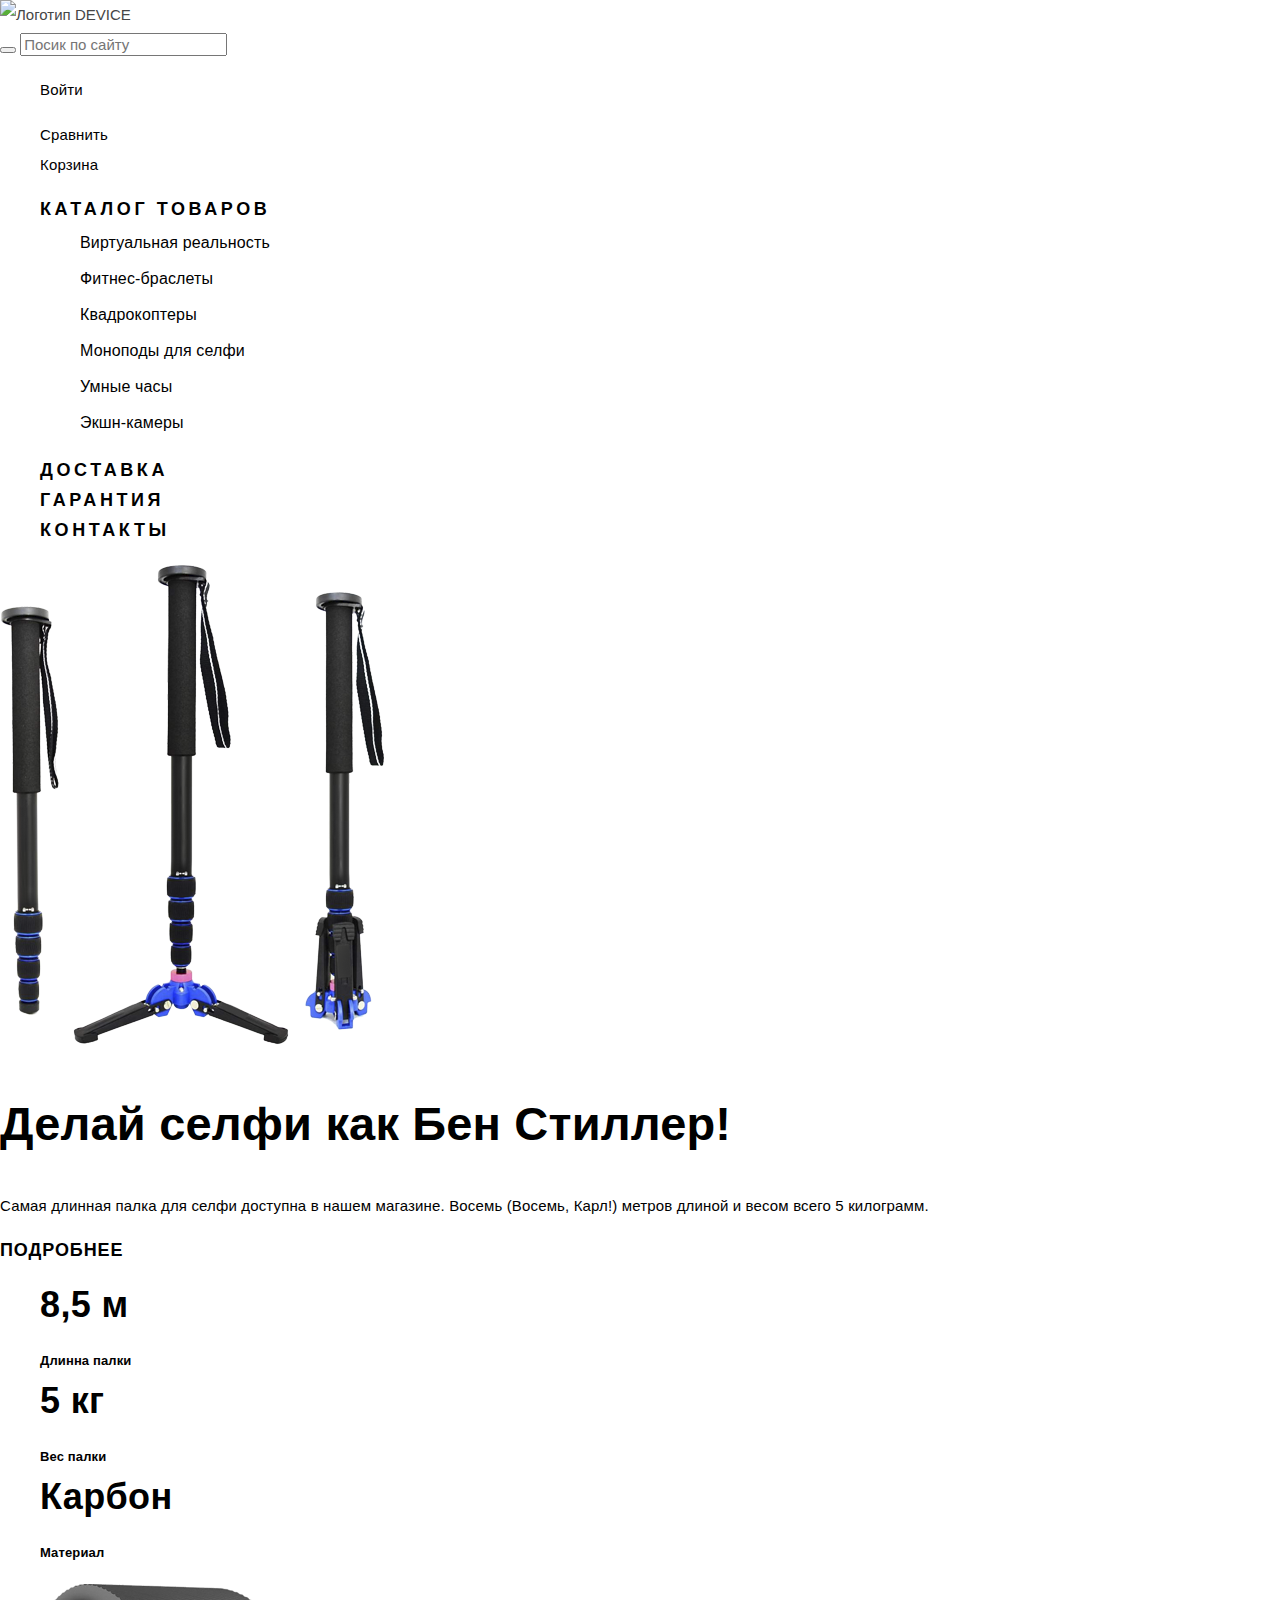
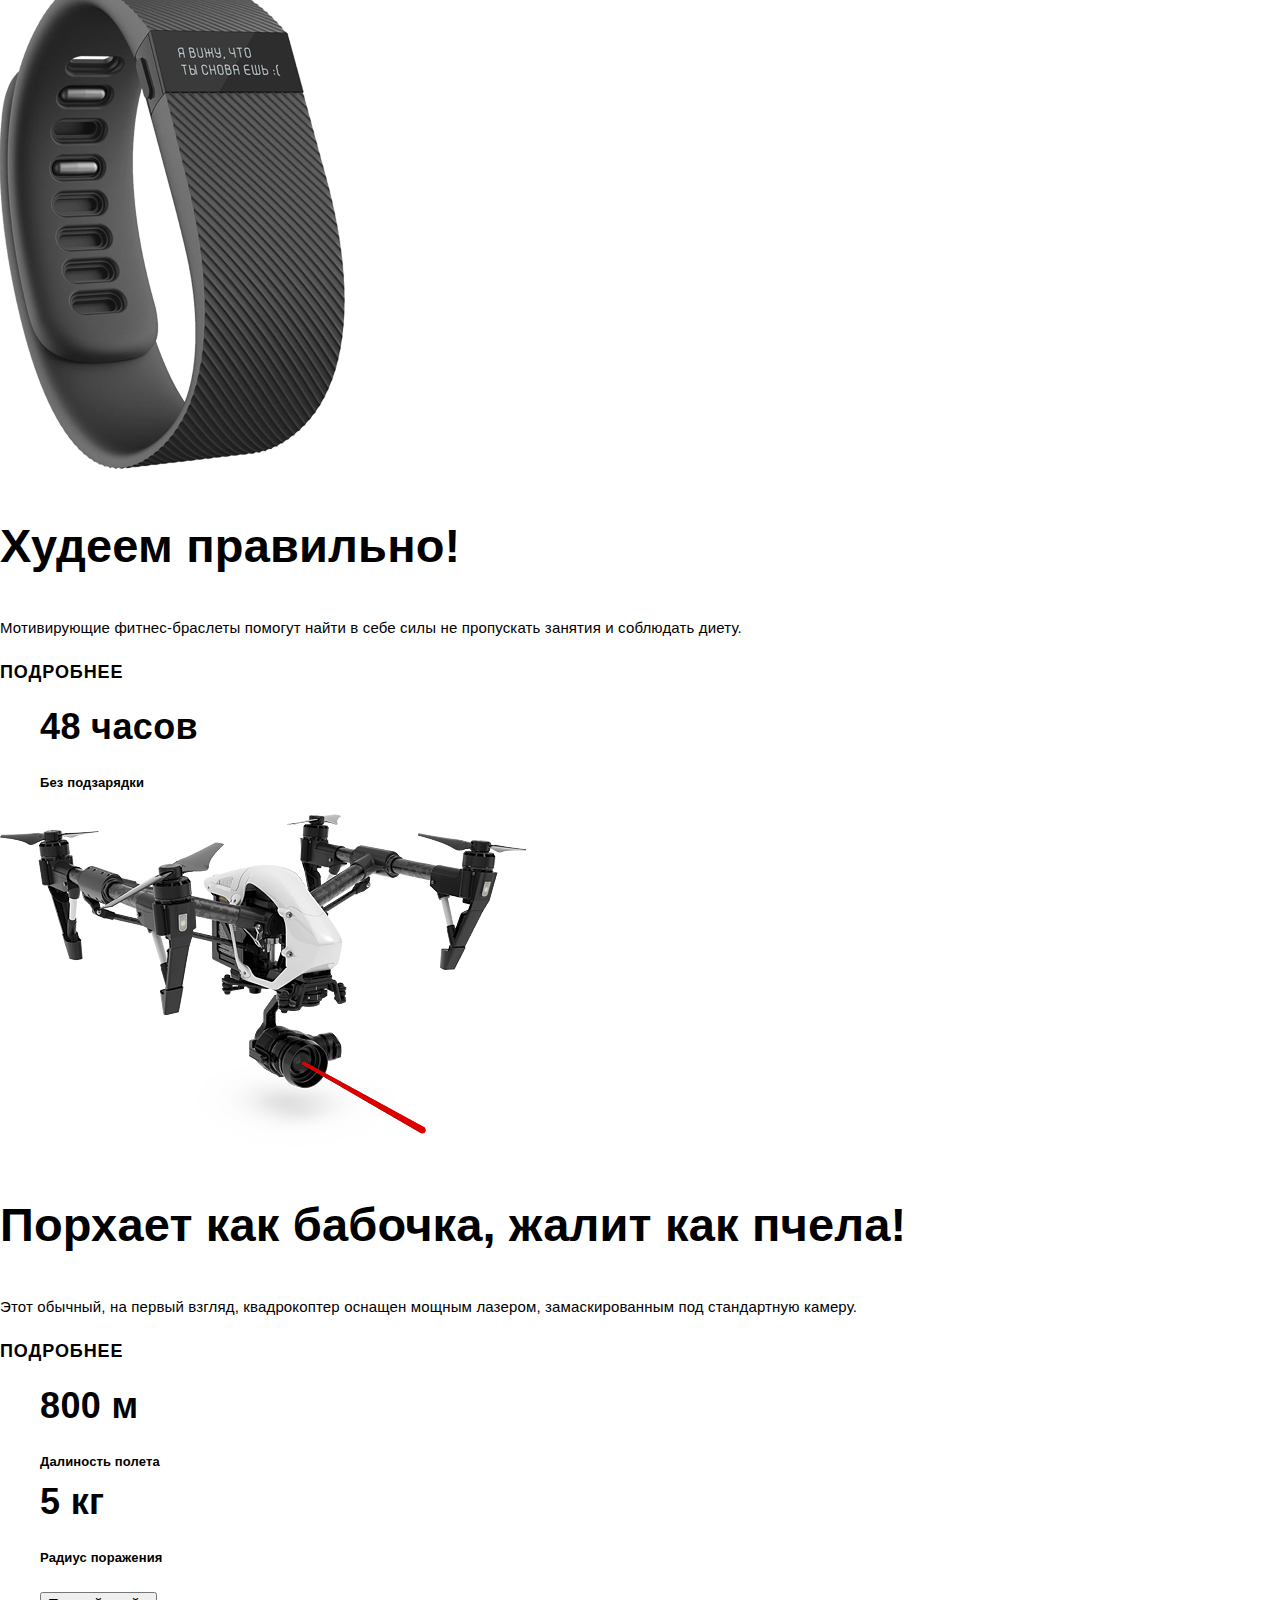
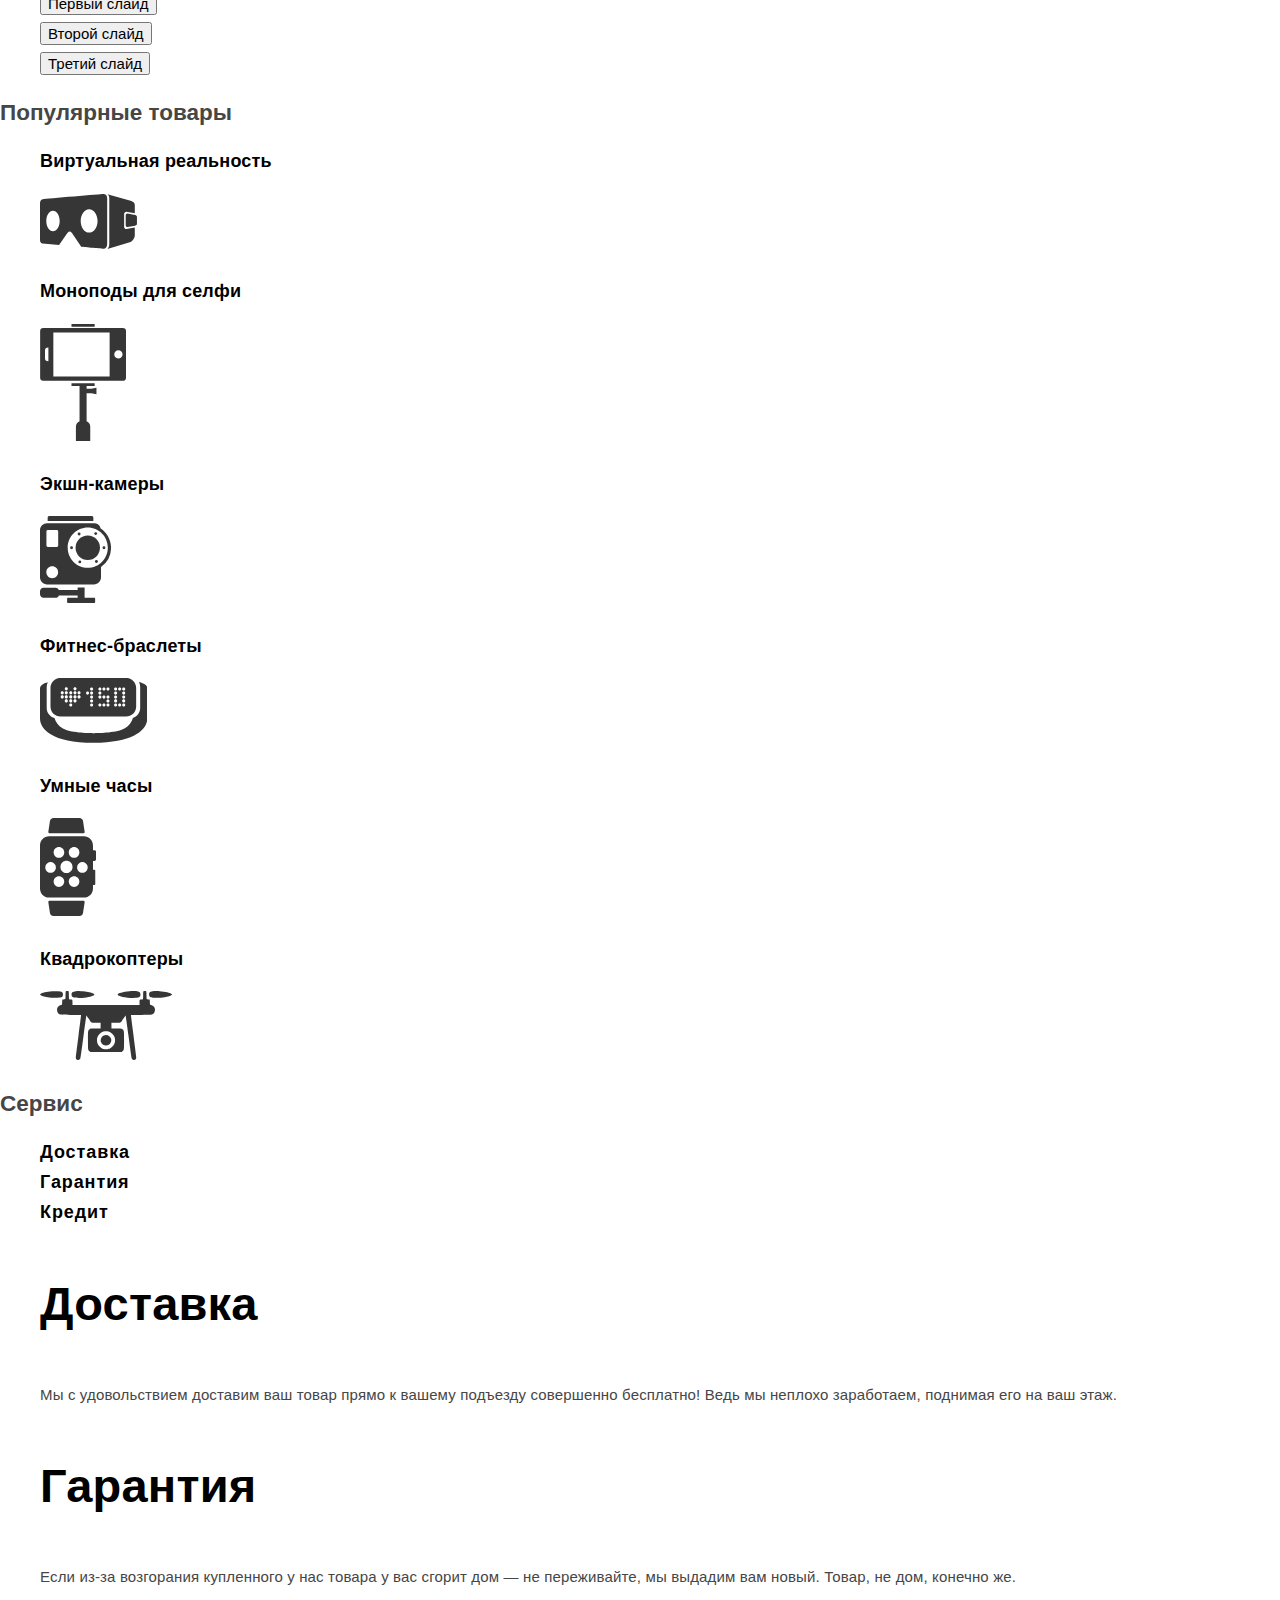
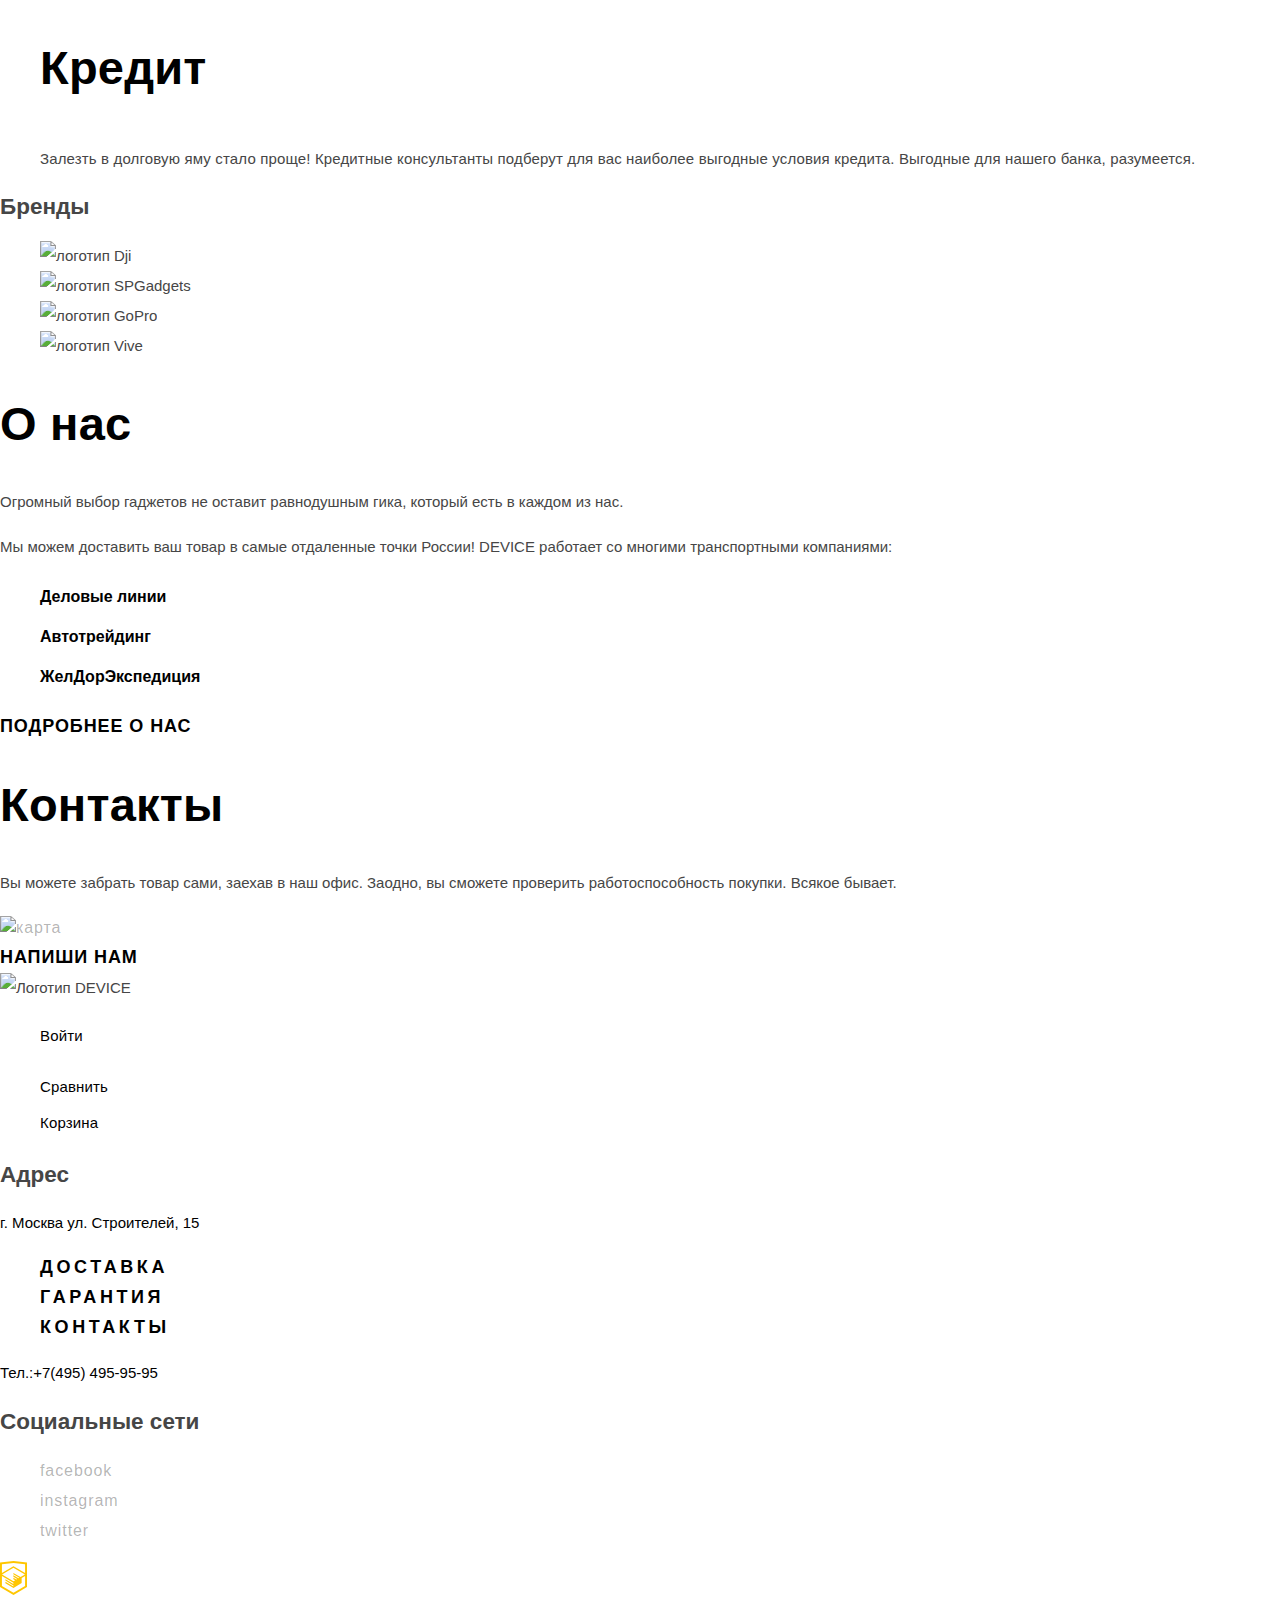
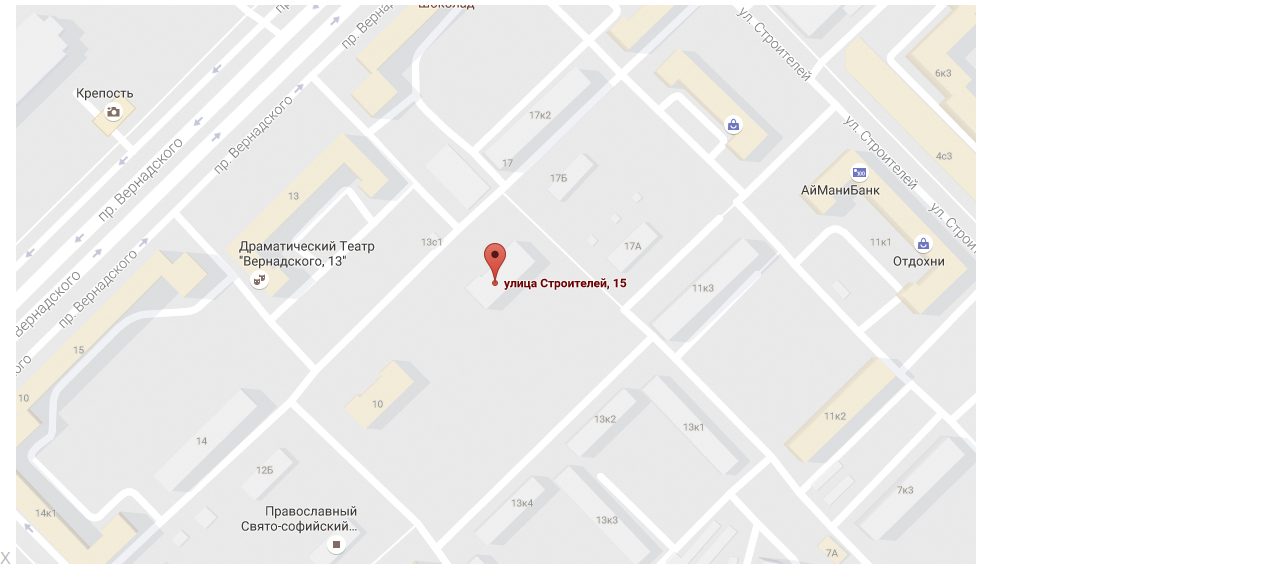
==== commit dd7f7464: "Введение в CSS /Базовая стилизация личного проекта" ====
--- a/index.html
+++ b/index.html
@@ -4,6 +4,9 @@
 <head>
   <meta charset="utf-8">
   <title>Главная</title>
+  <link rel="stylesheet" href="css/normalize.css">
+  <link rel="stylesheet" href="css/style.css">
+  <link rel="stylesheet" href="css/fonts.css">
 </head>
 
 <body>
@@ -18,30 +21,64 @@
     </form>
     <ul class="user-nav">
       <li class="user-nav__item">
-        <a href="#">Войти</a>
+        <a class="main-header__link" href="#">Войти</a>
       </li>
     </ul>
     <ul>
-      <li><a href="#">Сравнить</a></li>
-      <li><a href="#">Корзина</a></li>
+      <li>
+        <a class="main-header__link" href="#">Сравнить</a>
+      </li>
+      <li>
+        <a class="main-header__link" href="#">Корзина</a>
+      </li>
     </ul>
     <nav class="main-nav">
       <ul class="main-nav__catalog">
-        <li>Каталог товаров
+        <li><span class="main-nav__title">Каталог товаров</span>
           <ul>
-            <li><a href="#">Виртуальная реальность</a></li>
-            <li><a href="#">Фитнес-браслеты</a></li>
-            <li><a href="#">Квадрокоптеры</a></li>
-            <li><a href="#">Моноподы для селфи</a></li>
-            <li><a href="#">Умные часы</a></li>
-            <li><a href="#">Экшн-камеры</a></li>
+            <li>
+              <a class="main-nav__link" href="#">
+                Виртуальная реальность
+              </a>
+            </li>
+            <li>
+              <a class="main-nav__link" href="#">
+                Фитнес-браслеты
+              </a>
+            </li>
+            <li>
+              <a class="main-nav__link" href="#">
+                Квадрокоптеры
+              </a>
+            </li>
+            <li>
+              <a class="main-nav__link" href="#">
+                Моноподы для селфи
+              </a>
+            </li>
+            <li>
+              <a class="main-nav__link" href="#">
+                Умные часы
+              </a>
+            </li>
+            <li>
+              <a class="main-nav__link" href="#">
+                Экшн-камеры
+              </a>
+            </li>
           </ul>
         </li>
       </ul>
-      <ul class="main-nav__service">
-        <li><a href="#">Доставка drrrert</a></li>
-        <li><a href="#">Гарантия</a></li>
-        <li><a href="#">Контакты</a></li>
+      <ul class="main-nav__services">
+        <li>
+          <a class="main-nav__title" href="#">Доставка</a>
+        </li>
+        <li>
+          <a class="main-nav__title" href="#">Гарантия</a>
+        </li>
+        <li>
+          <a class="main-nav__title" href="#">Контакты</a>
+        </li>
       </ul>
     </nav>
   </header>
@@ -53,56 +90,81 @@
       <!-- slider one -->
       <div class="slider__slider-one">
         <img src="img/content/slider/slider-1.png" alt="изображение Палка для селфи">
-        <h2 class="title">Делай селфи как Бен Стиллер!</h2>
-        <p>
-          Самая длинная палка для селфи доступна в нашем магазине. Восемь (Восемь, Карл!) метров длинной и весом всего 5 килограмм.
+        <h2 class="slider-title">Делай селфи как Бен Стиллер!</h2>
+        <p class="slider__text">
+          Самая длинная палка для селфи доступна в нашем магазине.
+          Восемь (Восемь, Карл!) метров длиной и весом всего 5 килограмм.
         </p>
-        <a href="#">Подробнее</a>
+        <a class="slider__btn-more" href="#">Подробнее</a>
         <ul class="feature__list">
-          <li class="feature__item">8,5 м<span>Длинна палки</span></li>
-          <li class="feature__item">5 кг<span>Вес палки</span></li>
-          <li class="feature__item">Карбон<span>Материал</span></li>
+          <li class="feature__item">8,5 м<br>
+            <span>Длинна палки</span>
+          </li>
+          <li class="feature__item">5 кг<br>
+            <span>Вес палки</span>
+          </li>
+          <li class="feature__item">Карбон<br>
+            <span>Материал</span>
+          </li>
         </ul>
       </div>
       <!-- slider two -->
       <div class="slider__slider-two">
         <img src="img/content/slider/slider-2.png" alt="изображение Фитнес-браслет">
-        <h2 class="title">Худеем правильно!</h2>
-        <p>
-         Мотивирущие Фитнес-браслеты помогут найти в себе силы 
-         не пропускать занятия и соблюдать диету.
+        <h2 class="slider-title">Худеем правильно!</h2>
+        <p class="slider__text">
+          Мотивирующие фитнес-браслеты помогут найти в себе силы 
+          не пропускать занятия и соблюдать диету.
         </p>
-        <a href="#">Подробнее</a>
+        <a class="slider__btn-more" href="#">Подробнее</a>
         <ul class="feature__list">
-          <li class="feature__item">48 часов <span>Без подзарядки</span></li>
+          <li class="feature__item">48 часов<br>
+            <span>Без подзарядки</span>
+          </li>
         </ul>
       </div>
       <!-- slider three -->
       <div class="slider__slider-three">
         <img src="img/content/slider/slider-3.png" alt="изображение Палка для селфи">
-        <h2 class="title">Порхает как бабочка, жалит как пчела!</h2>
-        <p>
-          Этот обычный, на первый взгляд, квадрокоптер оснащен
+        <h2 class="slider-title">Порхает как бабочка, жалит как пчела!</h2>
+        <p class="slider__text">
+          Этот обычный, на первый взгляд, квадрокоптер оснащен 
           мощным лазером, замаскированным под стандартную камеру.
         </p>
-        <a href="#">Подробнее</a>
+        <a class="slider__btn-more" href="#">Подробнее</a>
         <ul class="feature__list">
-          <li class="feature__item">800 м<span>Длиность полета</span></li>
-          <li class="feature__item">5 кг<span>Радиус поражения</span></li>
+          <li class="feature__item">800 м<br>
+            <span>Далиность полета</span>
+          </li>
+          <li class="feature__item">5 кг<br>
+            <span>Радиус поражения</span>
+          </li>
         </ul>
       </div>
-      <ul class="pagination-slider">
-          <li class="pagination-slider__item pagination-slider-current">1</li>
-          <li class="pagination-slider__item"><a href="#">2</a></li>
-          <li class="pagination-slider__item"><a href="#">3</a></li>
+      <ul class="slider-switches">
+          <li class="slide-radio">
+            <button class="slider-btn slider-btn-active">
+              Первый слайд
+            </button>
+          </li>
+          <li class="slide-radio">
+            <button class="slider-btn"
+            >Второй слайд
+          </button>
+          </li>
+          <li class="slide-radio">
+            <button class="slider-btn">
+              Третий слайд
+            </button>
+          </li>
         </ul>
     </div>
-    <!-- Slider -->
+    <!-- Catalog-popular -->
     <section class="catalog-popular">
       <h2 class="visuale-hidden">Популярные товары</h2>
       <ul class="catalog-popular__list">
         <li class="catalog-popular__item">
-          <h3 class="title">
+          <h3 class="catalog-popular__title">
             <a href="#">Виртуальная реальность</a>
           </h3>
           <a href="#">
@@ -110,7 +172,7 @@
           </a>
         </li>
         <li class="catalog-popular__item">
-          <h3 class="title">
+          <h3 class="catalog-popular__title">
             <a href="#">Моноподы для селфи</a>
           </h3>
           <a href="#">
@@ -118,7 +180,7 @@
           </a>
         </li>
         <li class="catalog-popular__item">
-          <h3 class="title">
+          <h3 class="catalog-popular__title">
             <a href="#">Экшн-камеры</a>
           </h3>
           <a href="#">
@@ -126,7 +188,7 @@
           </a>
         </li>
         <li class="catalog-popular__item">
-          <h3 class="title">
+          <h3 class="catalog-popular__title">
             <a href="#">Фитнес-браслеты</a>
           </h3>
           <a href="#">
@@ -134,7 +196,7 @@
           </a>
         </li>
         <li class="catalog-popular__item">
-          <h3 class="title">
+          <h3 class="catalog-popular__title">
             <a href="#">Умные часы</a>
           </h3>
           <a href="#">
@@ -142,7 +204,7 @@
           </a>
         </li>
         <li class="catalog-popular__item">
-          <h3 class="title">
+          <h3 class="catalog-popular__title">
             <a href="#">Квадрокоптеры</a>
           </h3>   
           <a href="#">
@@ -151,37 +213,37 @@
         </li>
       </ul>
     </section>
+    <!-- Tabs -->
     <section class="tabs">
       <h2 class="visuale-hidden">Сервис</h2>
-      <ul class="tabs-service">
+      <ul class="tabs-services">
         <li><a href="#">Доставка</a></li>
         <li><a href="#">Гарантия</a></li>
         <li><a href="#">Кредит</a></li>
       </ul>
-      <ul class="tabs-service__content">
+      <ul class="tabs-services__content">
         <li>
           <h3>Доставка</h3>
           <p>
-            Мы с удовольствием доставим ваш товар прямо к вашему подъезду совершенно бесплатно! Ведь мы неплохо заработаем, поднимая
-            его на ваш этаж.
+            Мы с удовольствием доставим ваш товар прямо к вашему подъезду совершенно бесплатно! Ведь мы неплохо заработаем, поднимая его на ваш этаж.
           </p>
         </li>
         <li>
           <h3>Гарантия</h3>
           <p>
-            Если из-за возгорания купленного у нас товара у вас сгорит дом - не переживайте, мы выдадим вам новый. Товар, не дом, конечно
-            же.
+            Если из-за возгорания купленного у нас товара у вас сгорит дом — не переживайте, мы выдадим вам новый.
+            Товар, не дом, конечно же.
           </p>
         </li>
         <li>
           <h3>Кредит</h3>
           <p>
-            Залезть в долговую яму стало проще! Кредитные консультанты подберут для вас наиболее выгодные условия кредита. Выгодные для
-            нашего банка, разумеется.
+            Залезть в долговую яму стало проще! Кредитные консультанты подберут для вас наиболее выгодные условия кредита. Выгодные для нашего банка, разумеется.
           </p>
         </li>
       </ul>
     </section>
+    <!-- Brands -->
     <section class="brands">
       <h2 class="visuale-hidden">Бренды</h2>
       <ul class="brand__list">
@@ -199,73 +261,79 @@
         </li>
       </ul>
     </section>
+    <!-- About -->
     <section class="about">
-      <h2>О нас</h2>
-      <p>
+      <h2 class="about-contacts-title">О нас</h2>
+      <p class="about-contacts-text">
         Огромный выбор гаджетов не оставит равнодушным гика, который есть в каждом из нас.
       </p>
-      <p>
-        Мы можем доставить ваш товар в самые отдаленные точки Россия! DEVICE работает со многими транспортными компаниями:
-      </p>
-      <ul>
+      <p class="about-contacts-text">
+        Мы можем доставить ваш товар в самые отдаленные точки России! DEVICE работает со многими транспортными компаниями:
+      </p>
+      <ul class="about-item">
         <li>Деловые линии</li>
         <li>Автотрейдинг</li>
         <li>ЖелДорЭкспедиция</li>
       </ul>
-      <a href="#">Подробнее о нас</a>
+      <a class="about-contacts-btn" href="#">Подробнее о нас</a>
     </section>
     <section class="contacts">
-      <h2>Контакты</h2>
-      <p>
-        Вы можете забрать товар сами, заехав в наш офис. Заодно, вы сможите проверить работоспособность покупки. Всякое бывает.
+      <h2 class="about-contacts-title">Контакты</h2>
+      <p class="about-contacts-text">
+        Вы можете забрать товар сами, заехав в наш офис. Заодно, вы сможете проверить работоспособность покупки. Всякое бывает.
       </p>
       <a href="#open-map" title="Развернуть карту">
         <img src="img/content/map.jpg" alt="карта">
       </a><br>
-      <a href="#">Напиши нам</a>
+      <a class="about-contacts-btn" href="#">Напиши нам</a>
     </section>
   </main>
   <!-- FOOTER -->
+  <!-- Main-footer -->
   <footer class="main-footer">
     <section class="footer-top">
       <img src="#" alt="Логотип DEVICE">
-      <ul class="main-footer__user-navigation">
-        <li>
-          <span>icon</span>
-          <a href="#">Войти</a>
+      <ul class="main-footer__user-nav">
+        <li>
+          <a class="main-footer__link" href="#">Войти</a>
         </li>
       </ul>
       <ul>
         <li>
-          <span>icon</span>
-          <a href="#">Сравнить</a>
-        </li>
-        <li>
-          <span>icon</span>
-          <a href="#">Корзина</a>
-        </li>
-      </ul>
-    </section>
+          <a class="main-footer__link" href="#">Сравнить</a>
+        </li>
+        <li>
+          <a class="main-footer__link" href="#">Корзина</a>
+        </li>
+      </ul>
+    </section>
+    <!-- Footer-middle -->
     <section class="footer-middle">
       <h2 class="visuale-hidden">Адрес</h2>
       <p class="address">
-        г.Москва ул. Строителей, 15
-      </p>
-        <ul class="footer-service">
-          <li><a href="#">Доставка</a></li>
-          <li><a href="#">Гарантия</a></li>
-          <li><a href="#">Контакты</a></li>
-        </ul>
-      <p class="contact">
+        г. Москва ул. Строителей, 15
+      </p>
+        <ul class="footer-services">
+          <li>
+            <a class="footer-services__link" href="#">Доставка</a>
+          </li>
+          <li>
+            <a class="footer-services__link" href="#">Гарантия</a>
+          </li>
+          <li>
+            <a class="footer-services__link" href="#">Контакты</a>
+          </li>
+        </ul>
+      <p class="contacts">
         Тел.:+7(495) 495-95-95
       </p>
     </section>
     <section class="footer-bottom">
       <h2 class="visuale-hidden">Социальные сети</h2>
       <ul class="social">
-        <li><a class="social__link" href="https://www.facebook.com/">facebook</a></li>
-        <li><a class="social__link" href="https://www.instagram.com/">instagram</a></li>
-        <li><a class="social__link" href="https://twitter.com/">twitter</a></li>
+        <li><a class="social__link social-fb" href="https://www.facebook.com/">facebook</a></li>
+        <li><a class="social__link social-ig" href="https://www.instagram.com/">instagram</a></li>
+        <li><a class="social__link social-tw" href="https://twitter.com/">twitter</a></li>
       </ul>
       <a href="https://htmlacademy.ru/intensive/htmlcss">
         <img src="img/decorative/svg-device/logo-html.svg" alt="логотип html academy">
--- a/css/style.css
+++ b/css/style.css
@@ -0,0 +1,332 @@
+body {
+	margin: 0;
+	padding: 0;
+
+	font-family: "Open Sans", "Arial", sans-serif;
+	font-size: 15px;
+	line-height: 30px;
+	color: #464646;
+
+	background-color: #ffffff;
+}
+
+a {
+	text-decoration: none;
+}
+
+li {
+	list-style-type: none;
+}
+
+/* .visual-hidden {
+	position: absolute;
+	clip: rect(0 0 0 0);
+	width: 1px;
+	height: 1px;
+	margin: -1px;
+} */
+
+/* HEADER */
+.main-nav__title {
+	font-family: "Gilroy-Light", sans-serif;
+	text-transform: uppercase;
+	font-size: 18px;
+	line-height: 24px;
+	letter-spacing: 3.6px;
+	font-weight: 800;
+	color: #000000;
+}
+
+.main-header__link {
+	font-family: "OpenSansLight", sans-serif;
+	font-size: 15px;
+	line-height: 30px;
+	letter-spacing: 0.15px;
+	color: #000000;
+}
+
+.main-nav__link {
+	font-family: "OpenSansLight", sans-serif;
+	line-height: 36px;
+	letter-spacing: 0.15px;
+	color: #000000;
+}
+
+
+/* Inner-page HEADER */
+.page-title {
+	font-family: "Gilroy-ExtraBold", sans-serif;
+	font-size: 47px;
+	line-height: 48px;
+	color: #000000;
+}
+
+
+/* MAIN */
+/* Slider */
+.breadcrums a {
+	font-family: "OpenSansLight", sans-serif;
+	font-size: 14px;
+	line-height: 24px;
+	letter-spacing: 0.14px;
+	font-weight: normal;
+	color: rgb(0, 0, 0, 0.3);
+}
+
+.breadcrums-current {
+	font-family: "OpenSansLight", sans-serif;
+	font-size: 14px;
+	line-height: 24px;
+	letter-spacing: 0.14px;
+	font-weight: normal;
+	color: rgb(0, 0, 0, 0.3);
+}
+
+.slider-title {
+	font-family: "Gilroy-ExtraBold", sans-serif;
+	font-size: 47px;
+	line-height: 56px;
+	letter-spacing: 0.17px;
+	font-weight: 800;
+	color: #000000;
+}
+
+.slider__text {
+	font-family: "OpenSansLight", sans-serif;
+	font-size: 15px;
+	line-height: 30px;
+	letter-spacing: 0.15px;
+	color: #000000;
+}
+
+.slider__btn-more {
+	font-family: "Gilroy-ExtraBold", sans-serif;
+	text-transform: uppercase;
+	font-size: 18px;
+	line-height: 24px;
+	font-weight: 800;
+	color: #000000;
+}
+
+.feature__item {
+	font-family: "Gilroy-Light", sans-serif;
+	font-size: 36px;
+	line-height: 48px;
+	letter-spacing: 0.36px;
+	font-weight: 800;
+	color: #000000;
+}
+
+.feature__item span {
+	font-family: "OpenSansLight", sans-serif;
+	font-size: 13px;
+	line-height: 20px;
+	letter-spacing: 0.13px;
+	font-weight: lighter;
+}
+
+/* Catalog-popular */
+.catalog-popular__title a {
+	font-family: "Gilroy-ExtraBold", sans-serif;
+	font-size: 18px;
+	line-height: 24px;
+	letter-spacing: 0.18px;
+	font-weight: 800;
+	color: #000000;
+}
+
+/* Tabs */
+.tabs-services a {
+	font-family: "Gilroy-ExtraBold", sans-serif;
+	font-size: 18px;
+	line-height: 22px;
+	font-weight: 800;
+	color: #000000;
+}
+
+.tabs-services__content h3 {
+	font-family: "Gilroy-ExtraBold", sans-serif;
+	font-size: 47px;
+	line-height: 58px;
+	letter-spacing: 0.21px;
+	font-weight: 800;
+	color: #000000;
+}
+
+.tabs-services__content p {
+	font-family: "OpenSansLight", sans-serif;
+	font-size: 15px;
+	line-height: 30px;
+	letter-spacing: 0.15px;
+}
+
+/* Inner-page Filter*/
+.filter-form fieldset {
+	border: none;
+}
+
+.filters-title {
+	font-family: "Gilroy-ExtraBold", sans-serif;
+	font-size: 16px;
+	line-height: 24px;
+	font-weight: 800;
+	color: #000000;
+}
+
+.filters legend {
+	font-family: "Gilroy-ExtraBold", sans-serif;
+	font-size: 18px;
+	line-height: 24px;
+	letter-spacing: 0.18px;
+	color: #000000;
+}
+ 
+.fieldset label {
+	font-family: "OpenSansLight", sans-serif;
+	font-size: 16px;
+	line-height: 39px;
+	letter-spacing: 0.14px;
+	color: #000000;
+}
+
+.filter-btn {
+	font-family: "Gilroy-ExtraBold", sans-serif;
+	text-transform: uppercase;
+	font-size: 18px;
+	line-height: 22px;
+	font-weight: 800;
+	color: #000000;
+}
+
+/* Inner-page Catalog navigation*/
+.сatalog-sort__item {
+	font-family: "OpenSansRegular", sans-serif;
+	font-size: 14px;
+	line-height: 18px;
+	color: rgb(0, 0, 0, 0.3);
+}
+.сatalog-sort-current {
+	color: #000000;
+}
+/* стрелки меню */
+/* .сatalog-sort__btn {
+
+} */
+
+.catalog__item h3 {
+	font-family: "Gilroy-ExtraBold", sans-serif;
+	font-size: 18px;
+	line-height: 24px;
+	letter-spacing: 0.18px;
+	font-weight: 800;
+	color: #000000;
+}
+
+.catalog__item span {
+	font-family: "Gilroy-Light", sans-serif;
+	font-size: 16px;
+	line-height: 24px;
+	letter-spacing: 0.16px;
+}
+
+.catalog__cart {
+	font-family: "Gilroy-ExtraBold", sans-serif;
+	text-transform: uppercase;
+	font-size: 18px;
+	line-height: 22px;
+	font-weight: 800;
+	color: #000000;
+}
+
+.catalog__link {
+	font-family: "OpenSansLight", sans-serif;
+	font-size: 13px;
+	line-height: 36px;
+	letter-spacing: 0.13px;
+	color: hsl(0, 0%, 0%, 50%);
+}
+
+.pagination__item span {
+	font-family: "Gilroy-ExtraBold", sans-serif;
+	text-transform: uppercase;
+	font-size: 16px;
+	line-height: 24px;
+	font-weight: 800;
+	color: #000000;
+}
+
+.pagination__item, a {
+	font-family: "Gilroy-ExtraBold", sans-serif;
+	font-size: 16px;
+	line-height: 24px;
+	letter-spacing: 0.91px;
+	color: hsl(0, 0%, 0%, 30%);
+}
+.pagination__current {
+	color: #000000;
+}
+
+
+/* Brands */
+
+/* About, Contacts*/
+.about-contacts-title {
+	font-family: "Gilroy-ExtraBold", sans-serif;
+	font-size: 47px;
+	line-height: 48px;
+	letter-spacing: 0.21px;
+	font-weight: 800;
+	color: #000000;
+}
+
+.about-contacts-text {
+	font-family: "OpenSansLight", sans-serif;
+	font-size: 15px;
+	line-height: 30px;
+}
+
+.about-item li {
+	font-family: "Gilroy-ExtraBold", sans-serif;
+	font-size: 16px;
+	line-height: 40px;
+	font-weight: 800;
+	color: #000000;
+}
+
+.about-contacts-btn {
+	font-family: "Gilroy-ExtraBold", sans-serif;
+	text-transform: uppercase;
+	font-size: 18px;
+	line-height: 24px;
+	font-weight: 800;
+	color: #000000;
+}
+
+/* FOOTER */
+/* Main-footer */
+.main-footer__link  {
+	font-family: "OpenSansLight", sans-serif;
+	font-size: 15px;
+	line-height: 36px;
+	letter-spacing: 0.15px;
+	color: #000000;
+}
+
+/* Footer-middle */
+.footer-middle p {
+	font-family: "OpenSansLight", sans-serif;
+	font-size: 15px;
+	line-height: 30px;
+	color: #000000;
+}
+
+.footer-services__link {
+	font-family: "Gilroy-ExtraBold", sans-serif;
+	text-transform: uppercase;
+	font-size: 18px;
+	line-height: 24px;
+	letter-spacing: 3.6px;
+	font-weight: 800;
+	color: #000000;
+}
+
--- a/css/fonts.css
+++ b/css/fonts.css
@@ -0,0 +1,37 @@
+/* font-family: "Gilroy-Light"; */
+@font-face {
+	font-family: "Gilroy-Light";
+	src: url("fonts/gilroy/Gilroy-Light.eot");
+	src: url("fonts/gilroy/Gilroy-Light.eot?#iefix") format("embedded-opentype"),
+			 url("fonts/gilroy/Gilroy-Light.woff") format("woff"),
+			 url("fonts/gilroy/Gilroy-Light.ttf") format("truetype");
+}
+
+/* font-family: "Gilroy-ExtraBold"; */
+@font-face {
+	font-family: "Gilroy-ExtraBold";
+	src: url("fonts/gilroy/Gilroy-ExtraBold.eot");
+	src: url("fonts/gilroy/Gilroy-ExtraBold.eot?#iefix") format("embedded-opentype"),
+			 url("fonts/gilroy/Gilroy-ExtraBold.woff") format("woff"),
+			 url("fonts/gilroy/Gilroy-ExtraBold.ttf") format("truetype");
+}
+
+/* font-family: "Open Sans Light"; */
+@font-face {
+	font-family: "OpenSansLight";
+	src: url("fonts/open_sans/OpenSansLight/OpenSansLight.eot");
+	src: url("fonts/open_sans/OpenSansLight/OpenSansLight.eot?#iefix") format("embedded-opentype"),
+	     url("fonts/open_sans/OpenSansLight/OpenSansLight.woff") format("woff"),
+	     url("fonts/open_sans/OpenSansLight/OpenSansLight.ttf") format("truetype");
+}
+
+/* font-family: "Open Sans Regular"; */
+@font-face {
+	font-family: "OpenSansRegular";
+	src: url("fonts/open_sans/OpenSansRegular/OpenSansRegular.eot");
+	src: url("fonts/open_sans/OpenSansRegular/OpenSansRegular.eot?#iefix") format("embedded-opentype"),
+	     url("fonts/open_sans/OpenSansRegular/OpenSansRegular.woff") format("woff"),
+	     url("fonts/open_sans/OpenSansRegular/OpenSansRegular.ttf") format("truetype");
+}
+
+
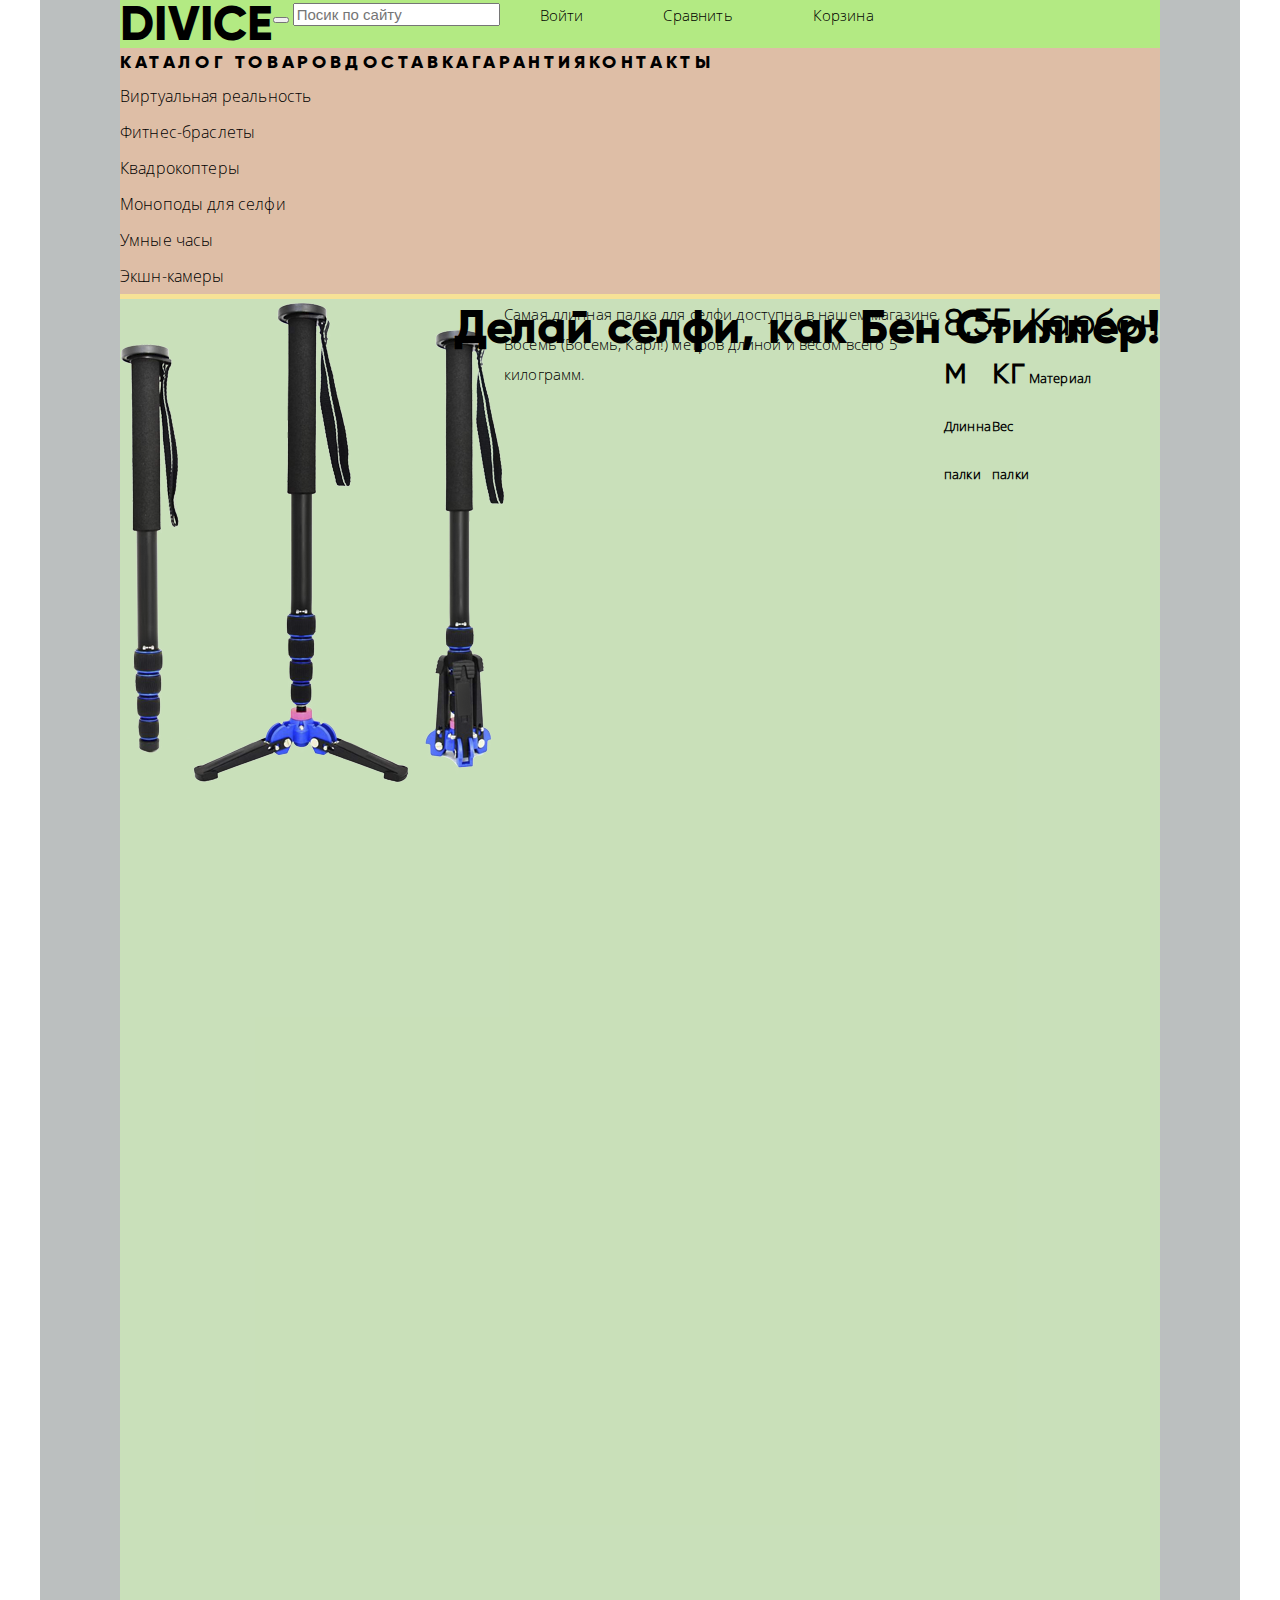
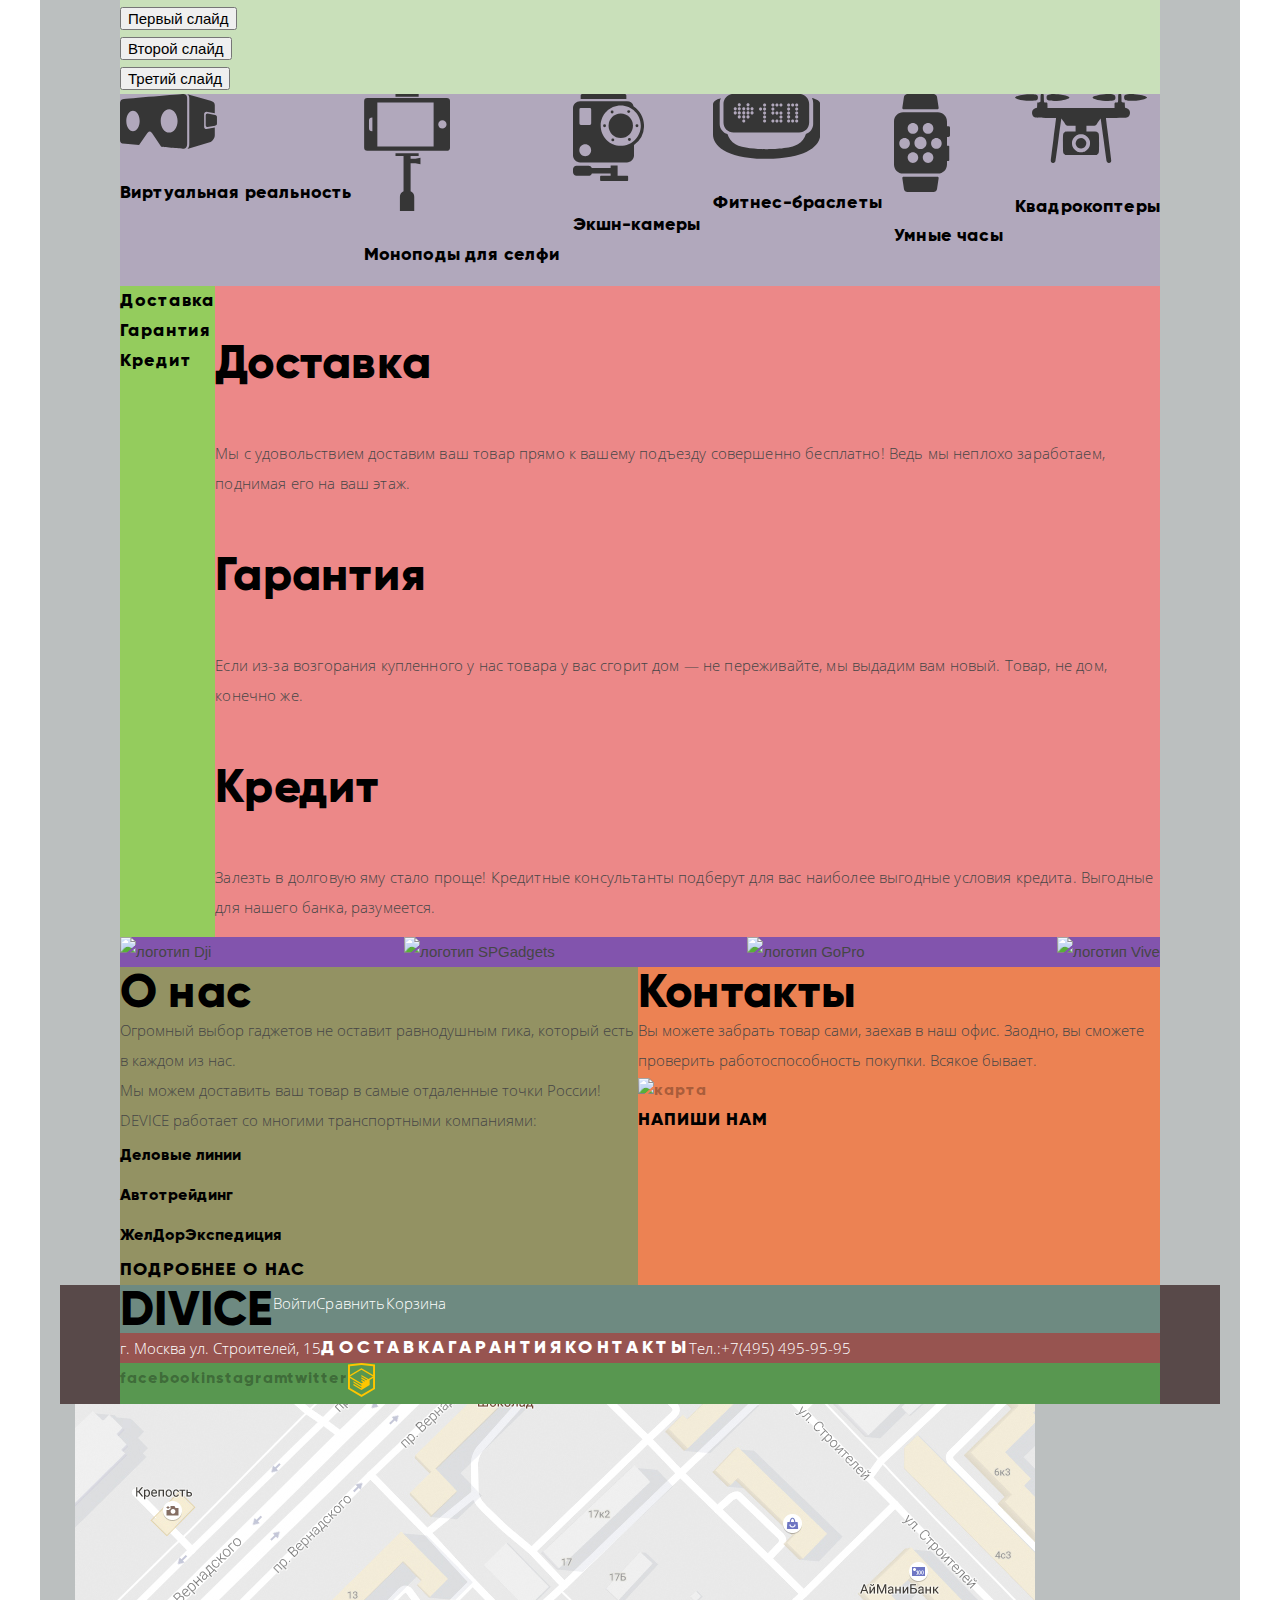
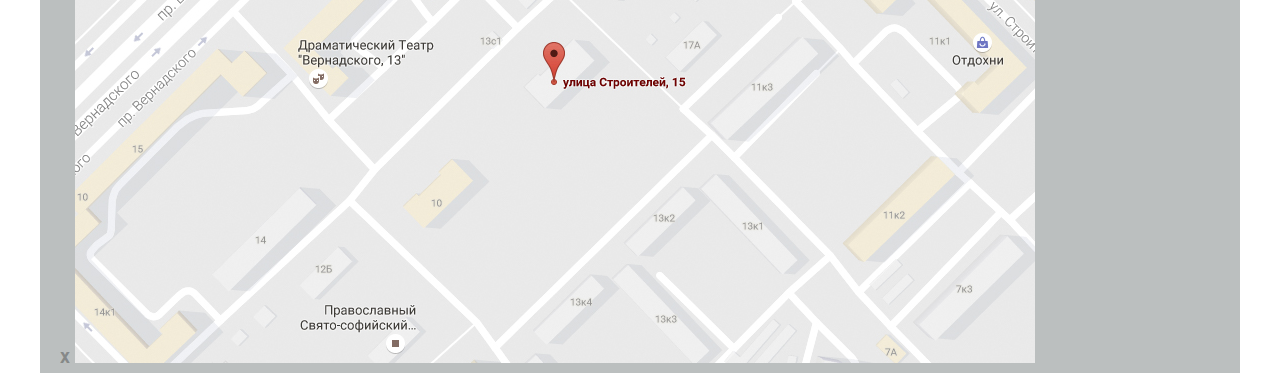
==== commit f6e026a2: "Сетка личного проекта на флексах" ====
--- a/index.html
+++ b/index.html
@@ -10,77 +10,85 @@
 </head>
 
 <body>
+  <div class="wrapper">
   <!-- HEADER -->
   <header class="main-header">
-    <span class="logo" href="#">
-			<img src="index.html" alt="Логотип DEVICE">
-		</span>
-    <form class="form-search">
-      <button class="form-search__btn" type="submit"></button>
-      <input class="form-search__input" type="text" name="search" placeholder="Посик по сайту">
-    </form>
-    <ul class="user-nav">
-      <li class="user-nav__item">
-        <a class="main-header__link" href="#">Войти</a>
-      </li>
-    </ul>
-    <ul>
-      <li>
-        <a class="main-header__link" href="#">Сравнить</a>
-      </li>
-      <li>
-        <a class="main-header__link" href="#">Корзина</a>
-      </li>
-    </ul>
-    <nav class="main-nav">
-      <ul class="main-nav__catalog">
-        <li><span class="main-nav__title">Каталог товаров</span>
-          <ul>
-            <li>
-              <a class="main-nav__link" href="#">
-                Виртуальная реальность
-              </a>
-            </li>
-            <li>
-              <a class="main-nav__link" href="#">
-                Фитнес-браслеты
-              </a>
-            </li>
-            <li>
-              <a class="main-nav__link" href="#">
-                Квадрокоптеры
-              </a>
-            </li>
-            <li>
-              <a class="main-nav__link" href="#">
-                Моноподы для селфи
-              </a>
-            </li>
-            <li>
-              <a class="main-nav__link" href="#">
-                Умные часы
-              </a>
-            </li>
-            <li>
-              <a class="main-nav__link" href="#">
-                Экшн-камеры
-              </a>
-            </li>
-          </ul>
-        </li>
-      </ul>
-      <ul class="main-nav__services">
-        <li>
-          <a class="main-nav__title" href="#">Доставка</a>
-        </li>
-        <li>
-          <a class="main-nav__title" href="#">Гарантия</a>
-        </li>
-        <li>
-          <a class="main-nav__title" href="#">Контакты</a>
-        </li>
-      </ul>
-    </nav>
+    <!-- header top --> 
+    <div class="header-top">
+      <p class="logo">DIVICE</p>
+      <form class="form-search">
+        <button class="form-search__btn" type="submit"></button>
+        <input class="form-search__input" type="text" name="search"   placeholder="Посик по сайту">
+      </form>
+      <ul class="user-nav">
+        <li class="user-nav__item">
+          <a class="main-header__link" href="#">Войти</a>
+        </li>
+      </ul>
+      <ul class="wrap-link">
+        <li>
+          <a class="main-header__link" href="#">Сравнить</a>
+        </li>
+        <li>
+          <a class="main-header__link" href="#">Корзина</a>
+        </li>
+      </ul>
+    </div>
+    <!-- header bottom -->
+    <div class="header-bottom">
+      <nav class="main-nav">
+        <ul class="main-nav__catalog">
+          <li>
+            <span class="main-nav__title catalog-title">
+              Каталог товаров
+            </span>
+            <ul>
+              <li>
+                <a class="main-nav__link" href="#">
+                  Виртуальная реальность
+                </a>
+              </li>
+              <li>
+                <a class="main-nav__link" href="#">
+                  Фитнес-браслеты
+                </a>
+              </li>
+              <li>
+                <a class="main-nav__link" href="#">
+                  Квадрокоптеры
+                </a>
+              </li>
+              <li>
+                <a class="main-nav__link" href="#">
+                  Моноподы для селфи
+                </a>
+              </li>
+              <li>
+                <a class="main-nav__link" href="#">
+                  Умные часы
+                </a>
+              </li>
+              <li>
+                <a class="main-nav__link" href="#">
+                  Экшн-камеры
+                </a>
+              </li>
+            </ul>
+          </li>
+        </ul>
+        <ul class="main-nav__services">
+          <li>
+            <a class="main-nav__title title-link" href="#">Доставка</a>
+          </li>
+          <li>
+            <a class="main-nav__title title-link" href="#">Гарантия</a>
+          </li>
+          <li>
+            <a class="main-nav__title title-link" href="#">Контакты</a>
+          </li>
+        </ul>
+      </nav>
+    </div>
   </header>
 
   <!-- MAIN -->
@@ -88,14 +96,13 @@
     <!-- Slider -->
     <div class="slider">
       <!-- slider one -->
-      <div class="slider__slider-one">
+      <div class="slider__slider-one slider-flex">
         <img src="img/content/slider/slider-1.png" alt="изображение Палка для селфи">
-        <h2 class="slider-title">Делай селфи как Бен Стиллер!</h2>
+        <h2 class="slider-title">Делай селфи, как Бен Стиллер!</h2>
         <p class="slider__text">
           Самая длинная палка для селфи доступна в нашем магазине.
           Восемь (Восемь, Карл!) метров длиной и весом всего 5 килограмм.
         </p>
-        <a class="slider__btn-more" href="#">Подробнее</a>
         <ul class="feature__list">
           <li class="feature__item">8,5 м<br>
             <span>Длинна палки</span>
@@ -109,14 +116,13 @@
         </ul>
       </div>
       <!-- slider two -->
-      <div class="slider__slider-two">
+      <div class="slider__slider-two slider-flex">
         <img src="img/content/slider/slider-2.png" alt="изображение Фитнес-браслет">
         <h2 class="slider-title">Худеем правильно!</h2>
         <p class="slider__text">
           Мотивирующие фитнес-браслеты помогут найти в себе силы 
           не пропускать занятия и соблюдать диету.
         </p>
-        <a class="slider__btn-more" href="#">Подробнее</a>
         <ul class="feature__list">
           <li class="feature__item">48 часов<br>
             <span>Без подзарядки</span>
@@ -124,7 +130,7 @@
         </ul>
       </div>
       <!-- slider three -->
-      <div class="slider__slider-three">
+      <div class="slider__slider-three slider-flex">
         <img src="img/content/slider/slider-3.png" alt="изображение Палка для селфи">
         <h2 class="slider-title">Порхает как бабочка, жалит как пчела!</h2>
         <p class="slider__text">
@@ -159,90 +165,102 @@
           </li>
         </ul>
     </div>
+
     <!-- Catalog-popular -->
     <section class="catalog-popular">
       <h2 class="visuale-hidden">Популярные товары</h2>
       <ul class="catalog-popular__list">
         <li class="catalog-popular__item">
+          <a href="#">
+            <img src="img/decorative/svg-device/popular-1.svg" alt="Виртуальная реальность">
+          </a>
           <h3 class="catalog-popular__title">
             <a href="#">Виртуальная реальность</a>
-          </h3>
-          <a href="#">
-            <img src="img/decorative/svg-device/popular-1.svg" alt="Виртуальная реальность">
-          </a>
-        </li>
-        <li class="catalog-popular__item">
+          </h3>         
+        </li>
+        <li class="catalog-popular__item">
+          <a href="#">
+            <img src="img/decorative/svg-device/popular-2.svg" alt="Моноподы для селфи">
+          </a>
           <h3 class="catalog-popular__title">
             <a href="#">Моноподы для селфи</a>
           </h3>
-          <a href="#">
-            <img src="img/decorative/svg-device/popular-2.svg" alt="Моноподы для селфи">
-          </a>
-        </li>
-        <li class="catalog-popular__item">
-          <h3 class="catalog-popular__title">
-            <a href="#">Экшн-камеры</a>
+        </li>
+        <li class="catalog-popular__item">
+          <a href="#">
+            <img src="img/decorative/svg-device/popular-3.svg" alt="Экшн-камеры">
+          </a>
+          <h3 class="catalog-popular__title">
+              <a href="#">Экшн-камеры</a>
           </h3>
-          <a href="#">
-            <img src="img/decorative/svg-device/popular-3.svg" alt="Экшн-камеры">
-          </a>
-        </li>
-        <li class="catalog-popular__item">
-          <h3 class="catalog-popular__title">
-            <a href="#">Фитнес-браслеты</a>
+        </li>
+        <li class="catalog-popular__item">
+          <a href="#">
+            <img src="img/decorative/svg-device/popular-4.svg" alt="Фитнес-браслеты">
+          </a>
+          <h3 class="catalog-popular__title">
+              <a href="#">Фитнес-браслеты</a>
           </h3>
-          <a href="#">
-            <img src="img/decorative/svg-device/popular-4.svg" alt="Фитнес-браслеты">
-          </a>
-        </li>
-        <li class="catalog-popular__item">
-          <h3 class="catalog-popular__title">
-            <a href="#">Умные часы</a>
+        </li>
+        <li class="catalog-popular__item">
+          <a href="#">
+            <img src="img/decorative/svg-device/popular-5.svg" alt="Умные часы">
+          </a>
+          <h3 class="catalog-popular__title">
+              <a href="#">Умные часы</a>
           </h3>
-          <a href="#">
-            <img src="img/decorative/svg-device/popular-5.svg" alt="Умные часы">
-          </a>
-        </li>
-        <li class="catalog-popular__item">
-          <h3 class="catalog-popular__title">
-            <a href="#">Квадрокоптеры</a>
-          </h3>   
+        </li>
+        <li class="catalog-popular__item">  
           <a href="#">
             <img src="img/decorative/svg-device/popular-6.svg" alt="Квадрокоптеры">
           </a>
-        </li>
-      </ul>
-    </section>
+          <h3 class="catalog-popular__title">
+              <a href="#">Квадрокоптеры</a>
+          </h3> 
+        </li>
+      </ul>
+    </section>
+
     <!-- Tabs -->
-    <section class="tabs">
-      <h2 class="visuale-hidden">Сервис</h2>
-      <ul class="tabs-services">
-        <li><a href="#">Доставка</a></li>
-        <li><a href="#">Гарантия</a></li>
-        <li><a href="#">Кредит</a></li>
-      </ul>
-      <ul class="tabs-services__content">
-        <li>
-          <h3>Доставка</h3>
-          <p>
-            Мы с удовольствием доставим ваш товар прямо к вашему подъезду совершенно бесплатно! Ведь мы неплохо заработаем, поднимая его на ваш этаж.
-          </p>
-        </li>
-        <li>
-          <h3>Гарантия</h3>
-          <p>
-            Если из-за возгорания купленного у нас товара у вас сгорит дом — не переживайте, мы выдадим вам новый.
-            Товар, не дом, конечно же.
-          </p>
-        </li>
-        <li>
-          <h3>Кредит</h3>
-          <p>
-            Залезть в долговую яму стало проще! Кредитные консультанты подберут для вас наиболее выгодные условия кредита. Выгодные для нашего банка, разумеется.
-          </p>
-        </li>
-      </ul>
-    </section>
+    <div class="tabs-wrapper">
+      <section class="tabs">
+        <div class="tabs-menu">
+          <h2 class="visuale-hidden">Сервис</h2>
+          <ul class="tabs-services">
+            <li>
+              <a href="#">Доставка</a>
+            </li>
+            <li>
+              <a href="#">Гарантия</a>
+            </li>
+            <li>
+              <a href="#">Кредит</a>
+            </li>
+          </ul>
+        </div>
+        <ul class="tabs-content">
+          <li>
+            <h3>Доставка</h3>
+            <p>
+              Мы с удовольствием доставим ваш товар прямо к вашему подъезду совершенно бесплатно! Ведь мы  неплохо заработаем, поднимая его на ваш этаж.
+            </p>
+          </li>
+          <li>
+            <h3>Гарантия</h3>
+            <p>
+              Если из-за возгорания купленного у нас товара у вас сгорит дом — не переживайте, мы выдадим вам новый.
+              Товар, не дом, конечно же.
+            </p>
+          </li>
+          <li>
+            <h3>Кредит</h3>
+            <p>
+              Залезть в долговую яму стало проще! Кредитные консультанты подберут для вас наиболее выгодные условия кредита. Выгодные для нашего банка, разумеется.
+            </p>
+          </li>
+        </ul>
+      </section>
+    </div>
     <!-- Brands -->
     <section class="brands">
       <h2 class="visuale-hidden">Бренды</h2>
@@ -261,44 +279,49 @@
         </li>
       </ul>
     </section>
+    
     <!-- About -->
-    <section class="about">
-      <h2 class="about-contacts-title">О нас</h2>
-      <p class="about-contacts-text">
-        Огромный выбор гаджетов не оставит равнодушным гика, который есть в каждом из нас.
-      </p>
-      <p class="about-contacts-text">
-        Мы можем доставить ваш товар в самые отдаленные точки России! DEVICE работает со многими транспортными компаниями:
-      </p>
-      <ul class="about-item">
-        <li>Деловые линии</li>
-        <li>Автотрейдинг</li>
-        <li>ЖелДорЭкспедиция</li>
-      </ul>
-      <a class="about-contacts-btn" href="#">Подробнее о нас</a>
-    </section>
-    <section class="contacts">
-      <h2 class="about-contacts-title">Контакты</h2>
-      <p class="about-contacts-text">
-        Вы можете забрать товар сами, заехав в наш офис. Заодно, вы сможете проверить работоспособность покупки. Всякое бывает.
-      </p>
-      <a href="#open-map" title="Развернуть карту">
-        <img src="img/content/map.jpg" alt="карта">
-      </a><br>
-      <a class="about-contacts-btn" href="#">Напиши нам</a>
-    </section>
+    <div class="about-wrapper">
+      <section class="about">
+        <h2 class="about-contacts-title">О нас</h2>
+        <p class="about-contacts-text">
+          Огромный выбор гаджетов не оставит равнодушным гика, который есть в каждом из нас.
+        </p>
+        <p class="about-contacts-text">
+          Мы можем доставить ваш товар в самые отдаленные точки России! DEVICE работает со многими    транспортными компаниями:
+        </p>
+        <ul class="about-item">
+          <li>Деловые линии</li>
+          <li>Автотрейдинг</li>
+          <li>ЖелДорЭкспедиция</li>
+        </ul>
+        <a class="about-contacts-btn" href="#">Подробнее о нас</a>
+      </section>
+      <section class="contacts">
+        <h2 class="about-contacts-title">Контакты</h2>
+        <p class="about-contacts-text">
+          Вы можете забрать товар сами, заехав в наш офис. Заодно, вы сможете проверить работоспособность   покупки. Всякое бывает.
+        </p>
+        <a href="#open-map" title="Развернуть карту">
+          <img src="img/content/map.jpg" alt="карта">
+        </a><br>
+        <a class="about-contacts-btn" href="#">Напиши нам</a>
+      </section>
+    </div>
   </main>
+
+
   <!-- FOOTER -->
-  <!-- Main-footer -->
+  <!-- footer-top -->
   <footer class="main-footer">
     <section class="footer-top">
-      <img src="#" alt="Логотип DEVICE">
+      <p class="logo">DIVICE</p>
       <ul class="main-footer__user-nav">
         <li>
           <a class="main-footer__link" href="#">Войти</a>
         </li>
       </ul>
-      <ul>
+      <ul class="basket">
         <li>
           <a class="main-footer__link" href="#">Сравнить</a>
         </li>
@@ -324,10 +347,11 @@
             <a class="footer-services__link" href="#">Контакты</a>
           </li>
         </ul>
-      <p class="contacts">
+      <p class="footer-middle__contacts">
         Тел.:+7(495) 495-95-95
       </p>
     </section>
+    <!-- footer-bottom -->
     <section class="footer-bottom">
       <h2 class="visuale-hidden">Социальные сети</h2>
       <ul class="social">
@@ -344,6 +368,7 @@
     <a class="close" href="#close" title="Закрыть">X</a>
     <img src="img/content/map-big.jpg" alt="увеличенная карта">
   </div>
+</div>
 </body>
 
 </html>--- a/css/style.css
+++ b/css/style.css
@@ -18,17 +18,48 @@
 	list-style-type: none;
 }
 
-/* .visual-hidden {
+.visuale-hidden {
 	position: absolute;
 	clip: rect(0 0 0 0);
 	width: 1px;
 	height: 1px;
 	margin: -1px;
-} */
-
-/* HEADER */
+}
+
+ html,
+ body {
+	 width: 100%;
+	 height: 100%;
+ }
+
+ .wrapper {
+	 background-color: #858d8d8f;
+	 width: 1160px;
+	 margin: 0 auto;
+	 padding: 0 20px 0 20px;
+ }
+
+/* ===== HEADER ===== */
+.main-header {
+	margin-top: 40px;
+	background-color: #f7e296;
+	max-width: 1040px;
+	height: 299px;
+	margin: 0 auto;
+}
+
+.logo {
+	margin: 0;
+	font-family: "Gilroy-ExtraBold", sans-serif;
+	text-transform: uppercase;
+	font-size: 48px;
+	line-height: 48px;
+	letter-spacing: 0.26px;
+	color: #000000;
+}
+
 .main-nav__title {
-	font-family: "Gilroy-Light", sans-serif;
+	font-family: "Gilroy-ExtraBold", sans-serif;
 	text-transform: uppercase;
 	font-size: 18px;
 	line-height: 24px;
@@ -43,6 +74,7 @@
 	line-height: 30px;
 	letter-spacing: 0.15px;
 	color: #000000;
+	padding: 0 40px;
 }
 
 .main-nav__link {
@@ -50,6 +82,48 @@
 	line-height: 36px;
 	letter-spacing: 0.15px;
 	color: #000000;
+}
+
+
+
+/* ===== header-top ===== */
+.header-top {
+	background-color: rgba(0, 255, 85, 0.274);
+	display: flex;
+}
+
+.user-nav {
+	display: flex;
+	margin: 0;
+	padding: 0;
+}
+
+.wrap-link {
+	display: flex;
+	margin: 0;
+	padding: 0;
+}
+
+/* header-bottom */
+.header-bottom {
+	background-color: rgba(89, 0, 255, 0.158);
+}
+
+.main-nav {
+	display: flex;
+}
+
+.main-nav__catalog {
+	margin: 0;
+	padding: 0;
+}
+
+/* .main-nav__catalog ul {
+	display: none;
+} */
+
+.main-nav__services {
+	display: flex;
 }
 
 
@@ -63,35 +137,33 @@
 
 
 /* MAIN */
+.container {
+	background-color: #d4fab58f;
+	max-width: 1040px;
+	margin: 0 auto;
+}
+
 /* Slider */
-.breadcrums a {
-	font-family: "OpenSansLight", sans-serif;
-	font-size: 14px;
-	line-height: 24px;
-	letter-spacing: 0.14px;
-	font-weight: normal;
-	color: rgb(0, 0, 0, 0.3);
-}
-
-.breadcrums-current {
-	font-family: "OpenSansLight", sans-serif;
-	font-size: 14px;
-	line-height: 24px;
-	letter-spacing: 0.14px;
-	font-weight: normal;
-	color: rgb(0, 0, 0, 0.3);
+.slider {
+	position: relative;
+}
+.slider-flex {
+	display: flex;
 }
 
 .slider-title {
+	position: absolute;
+	right: 0;
+	margin: 0;
 	font-family: "Gilroy-ExtraBold", sans-serif;
 	font-size: 47px;
 	line-height: 56px;
-	letter-spacing: 0.17px;
-	font-weight: 800;
+	letter-spacing: 0.15px;
 	color: #000000;
 }
 
 .slider__text {
+	margin: 0;
 	font-family: "OpenSansLight", sans-serif;
 	font-size: 15px;
 	line-height: 30px;
@@ -121,21 +193,71 @@
 	font-family: "OpenSansLight", sans-serif;
 	font-size: 13px;
 	line-height: 20px;
-	letter-spacing: 0.13px;
+	letter-spacing: 0.15px;
 	font-weight: lighter;
 }
 
+.feature__list {
+	display: flex;
+	margin: 0;
+	padding: 0;
+}
+
+
+/* slider one */
+/* .slider__slider-one {
+	visibility: hidden;
+} */
+
+/* slider two */
+.slider__slider-two {
+	visibility: hidden;
+}
+
+/* slider three */
+.slider__slider-three {
+	visibility: hidden;
+}
+
+
+
 /* Catalog-popular */
+.catalog-popular {
+	background-color: rgba(150, 106, 190, 0.466);
+}
+
+.catalog-popular__list {
+	display: flex;
+	justify-content: space-between;
+	margin: 0;
+	padding: 0;
+}
+
 .catalog-popular__title a {
 	font-family: "Gilroy-ExtraBold", sans-serif;
 	font-size: 18px;
 	line-height: 24px;
-	letter-spacing: 0.18px;
+	letter-spacing: 0.15px;
 	font-weight: 800;
 	color: #000000;
 }
 
 /* Tabs */
+.tabs-wrapper {
+	background-color: rgba(0, 255, 128, 0.561)
+	width: 100%;
+}
+
+.tabs {
+	background-color: #ec8888;
+	display: flex
+	
+}
+
+.tabs-services {
+	margin: 0;
+	padding: 0;
+}
 .tabs-services a {
 	font-family: "Gilroy-ExtraBold", sans-serif;
 	font-size: 18px;
@@ -144,7 +266,12 @@
 	color: #000000;
 }
 
-.tabs-services__content h3 {
+.tabs-content {
+	margin: 0;
+	padding: 0;
+}
+
+.tabs-content h3 {
 	font-family: "Gilroy-ExtraBold", sans-serif;
 	font-size: 47px;
 	line-height: 58px;
@@ -153,19 +280,63 @@
 	color: #000000;
 }
 
-.tabs-services__content p {
+.tabs-content p {
 	font-family: "OpenSansLight", sans-serif;
 	font-size: 15px;
 	line-height: 30px;
 	letter-spacing: 0.15px;
 }
 
-/* Inner-page Filter*/
+.tabs-menu {
+	background-color: rgb(148, 204, 93);
+}
+
+
+/* ===== Inner-page Banner ===== */
+.banner {
+	background-color: rgba(68, 68, 122, 0.644);
+	display: flex;
+	max-width: 1040px; 
+}
+
+.banner h1 {
+	margin: 0;
+}
+
+.breadcrums {
+	display: flex;
+	margin: 0;
+	padding: 0;
+}
+
+
+/* ====== Inner-page Filter ====== */
+.filters-container {
+	background-color: rgb(131, 109, 151);
+	display: flex;
+	width: 1040px;
+	height: 100%;
+
+}
+
+.filters {
+	background-color: cadetblue;
+}
+
+
 .filter-form fieldset {
 	border: none;
+	margin: 0;
+	padding: 0;
+}
+
+.filter-form input, ul {
+	margin: 0;
+	padding: 0;
 }
 
 .filters-title {
+	margin: 0;
 	font-family: "Gilroy-ExtraBold", sans-serif;
 	font-size: 16px;
 	line-height: 24px;
@@ -174,10 +345,12 @@
 }
 
 .filters legend {
-	font-family: "Gilroy-ExtraBold", sans-serif;
-	font-size: 18px;
-	line-height: 24px;
-	letter-spacing: 0.18px;
+	margin: 0;
+	padding: 0;
+	font-family: "Gilroy-ExtraBold", sans-serif;
+	font-size: 18px;
+	line-height: 24px;
+	letter-spacing: 0.15px;
 	color: #000000;
 }
  
@@ -185,11 +358,14 @@
 	font-family: "OpenSansLight", sans-serif;
 	font-size: 16px;
 	line-height: 39px;
-	letter-spacing: 0.14px;
+	letter-spacing: 0.15px;
 	color: #000000;
 }
 
 .filter-btn {
+	border: none;
+	margin: 0;
+	padding: 0;
 	font-family: "Gilroy-ExtraBold", sans-serif;
 	text-transform: uppercase;
 	font-size: 18px;
@@ -198,7 +374,21 @@
 	color: #000000;
 }
 
-/* Inner-page Catalog navigation*/
+/* ====== Inner-page Catalog navigation ===== */
+.сatalog-sort {
+	display: flex;
+}
+
+.сatalog-sort__list {
+	display: flex;
+	flex-wrap: wrap;
+	
+}
+
+.catalog__list {
+	display: flex;
+}
+
 .сatalog-sort__item {
 	font-family: "OpenSansRegular", sans-serif;
 	font-size: 14px;
@@ -209,15 +399,17 @@
 	color: #000000;
 }
 /* стрелки меню */
-/* .сatalog-sort__btn {
-
-} */
+.сatalog-sort__btn {
+display: flex;
+} 
 
 .catalog__item h3 {
-	font-family: "Gilroy-ExtraBold", sans-serif;
-	font-size: 18px;
-	line-height: 24px;
-	letter-spacing: 0.18px;
+	margin: 0;
+	padding: 0;
+	font-family: "Gilroy-ExtraBold", sans-serif;
+	font-size: 18px;
+	line-height: 24px;
+	letter-spacing: 0.15px;
 	font-weight: 800;
 	color: #000000;
 }
@@ -226,7 +418,7 @@
 	font-family: "Gilroy-Light", sans-serif;
 	font-size: 16px;
 	line-height: 24px;
-	letter-spacing: 0.16px;
+	letter-spacing: 0.15px;
 }
 
 .catalog__cart {
@@ -242,7 +434,7 @@
 	font-family: "OpenSansLight", sans-serif;
 	font-size: 13px;
 	line-height: 36px;
-	letter-spacing: 0.13px;
+	letter-spacing: 0.15px;
 	color: hsl(0, 0%, 0%, 50%);
 }
 
@@ -268,9 +460,26 @@
 
 
 /* Brands */
-
-/* About, Contacts*/
+.brands {
+	background-color: rgb(130, 84, 173);
+}
+
+.brand__list {
+	margin: 0;
+	padding: 0;
+	display: flex;
+	justify-content: space-between;
+}
+
+
+/* About */
+.about-wrapper {
+	background-color: #ec9898;
+	display: flex;
+}
+
 .about-contacts-title {
+	margin: 0;
 	font-family: "Gilroy-ExtraBold", sans-serif;
 	font-size: 47px;
 	line-height: 48px;
@@ -283,6 +492,12 @@
 	font-family: "OpenSansLight", sans-serif;
 	font-size: 15px;
 	line-height: 30px;
+	margin: 0;
+}
+
+.about-item {
+	margin: 0;
+	padding: 0;
 }
 
 .about-item li {
@@ -302,22 +517,70 @@
 	color: #000000;
 }
 
+
+.about {
+	background-color: rgba(96, 143, 69, 0.637);
+}
+
+.contacts {
+	background-color: rgba(236, 122, 56, 0.712);
+}
+
 /* FOOTER */
 /* Main-footer */
+.main-footer {
+	background-color: #584949;
+	width: 100%;
+}
+
 .main-footer__link  {
 	font-family: "OpenSansLight", sans-serif;
 	font-size: 15px;
 	line-height: 36px;
 	letter-spacing: 0.15px;
-	color: #000000;
-}
-
-/* Footer-middle */
+	color: #FFFFFF;
+}
+
+/* footer-top */
+.footer-top {
+	background-color: rgb(110, 138, 129);
+	display: flex;
+	max-width: 1040px;
+	margin: 0 auto;
+}
+
+.main-footer__user-nav {
+	display: flex;
+	margin: 0;
+	padding: 0;
+}
+
+.basket {
+	display: flex;
+	margin: 0;
+	padding: 0;
+}
+
+/* footer-middle */
+.footer-middle {
+	background-color: rgb(151, 84, 80);
+	display: flex;
+	max-width: 1040px;
+	margin: 0 auto;
+}
+
 .footer-middle p {
 	font-family: "OpenSansLight", sans-serif;
 	font-size: 15px;
 	line-height: 30px;
-	color: #000000;
+	color: #FFFFFF;
+	
+}
+
+.footer-services {
+	display: flex;
+	margin: 0;
+	padding: 0;
 }
 
 .footer-services__link {
@@ -327,6 +590,24 @@
 	line-height: 24px;
 	letter-spacing: 3.6px;
 	font-weight: 800;
-	color: #000000;
-}
-
+	color: #FFFFFF;
+}
+
+.address, 
+.footer-middle__contacts {
+	margin: 0;
+}
+
+/* footer-bottom */
+.footer-bottom {
+	background-color: rgb(88, 151, 80);
+	display: flex;
+	max-width: 1040px;
+	margin: 0 auto;
+}
+
+.social {
+	display: flex;
+	margin: 0;
+	padding: 0;
+}--- a/css/fonts.css
+++ b/css/fonts.css
@@ -1,37 +1,38 @@
 /* font-family: "Gilroy-Light"; */
 @font-face {
 	font-family: "Gilroy-Light";
-	src: url("fonts/gilroy/Gilroy-Light.eot");
-	src: url("fonts/gilroy/Gilroy-Light.eot?#iefix") format("embedded-opentype"),
-			 url("fonts/gilroy/Gilroy-Light.woff") format("woff"),
-			 url("fonts/gilroy/Gilroy-Light.ttf") format("truetype");
+	src: url("../fonts/gilroy/Gilroy-Light.eot");
+	src: url("../fonts/gilroy/Gilroy-Light.eot?#iefix") format("embedded-opentype"),
+			 url("../fonts/gilroy/Gilroy-Light.woff") format("woff"),
+			 url("../fonts/gilroy/Gilroy-Light.ttf") format("truetype");
 }
 
 /* font-family: "Gilroy-ExtraBold"; */
 @font-face {
 	font-family: "Gilroy-ExtraBold";
-	src: url("fonts/gilroy/Gilroy-ExtraBold.eot");
-	src: url("fonts/gilroy/Gilroy-ExtraBold.eot?#iefix") format("embedded-opentype"),
-			 url("fonts/gilroy/Gilroy-ExtraBold.woff") format("woff"),
-			 url("fonts/gilroy/Gilroy-ExtraBold.ttf") format("truetype");
+	src: url("../fonts/gilroy/Gilroy-ExtraBold.eot");
+	src: url("../fonts/gilroy/Gilroy-ExtraBold.eot?#iefix") format("embedded-opentype"),
+			 url("../fonts/gilroy/Gilroy-ExtraBold.woff") format("woff"),
+			 url("../fonts/gilroy/Gilroy-ExtraBold.ttf") format("truetype");
 }
 
 /* font-family: "Open Sans Light"; */
 @font-face {
 	font-family: "OpenSansLight";
-	src: url("fonts/open_sans/OpenSansLight/OpenSansLight.eot");
-	src: url("fonts/open_sans/OpenSansLight/OpenSansLight.eot?#iefix") format("embedded-opentype"),
-	     url("fonts/open_sans/OpenSansLight/OpenSansLight.woff") format("woff"),
-	     url("fonts/open_sans/OpenSansLight/OpenSansLight.ttf") format("truetype");
+	src: url("../fonts/open_sans/OpenSansLight/OpenSansLight.eot");
+	src: url("../fonts/open_sans/OpenSansLight/OpenSansLight.eot?#iefix") format("embedded-opentype"),
+	     url("../fonts/open_sans/OpenSansLight/OpenSansLight.woff") format("woff"),
+	     url("../fonts/open_sans/OpenSansLight/OpenSansLight.ttf") format("truetype");
 }
 
 /* font-family: "Open Sans Regular"; */
 @font-face {
 	font-family: "OpenSansRegular";
-	src: url("fonts/open_sans/OpenSansRegular/OpenSansRegular.eot");
-	src: url("fonts/open_sans/OpenSansRegular/OpenSansRegular.eot?#iefix") format("embedded-opentype"),
-	     url("fonts/open_sans/OpenSansRegular/OpenSansRegular.woff") format("woff"),
-	     url("fonts/open_sans/OpenSansRegular/OpenSansRegular.ttf") format("truetype");
+	src: url("../fonts/open_sans/OpenSansRegular/OpenSansRegular.eot");
+	src: url("../fonts/open_sans/OpenSansRegular/OpenSansRegular.eot?#iefix") format("embedded-opentype"),
+	     url("../fonts/open_sans/OpenSansRegular/OpenSansRegular.woff") format("woff"),
+	     url("../fonts/open_sans/OpenSansRegular/OpenSansRegular.ttf") format("truetype");
 }
 
 
+
